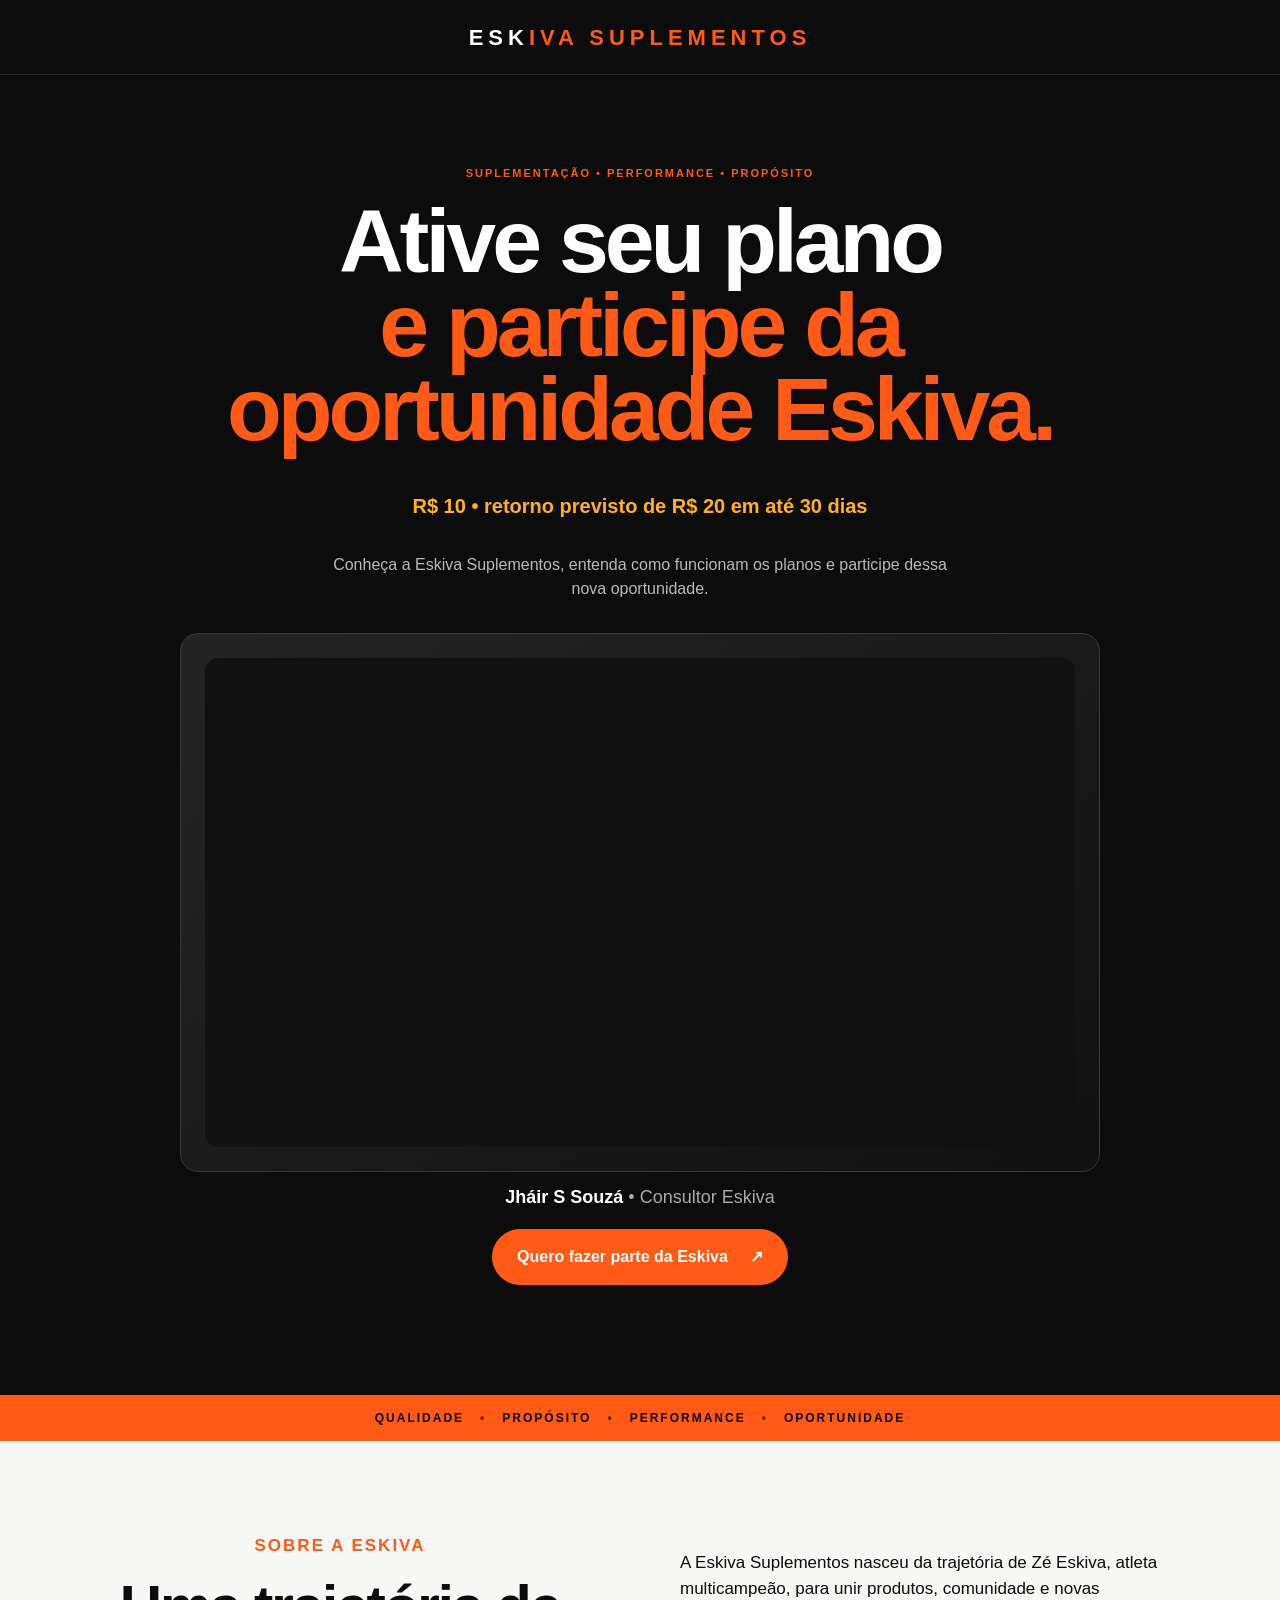
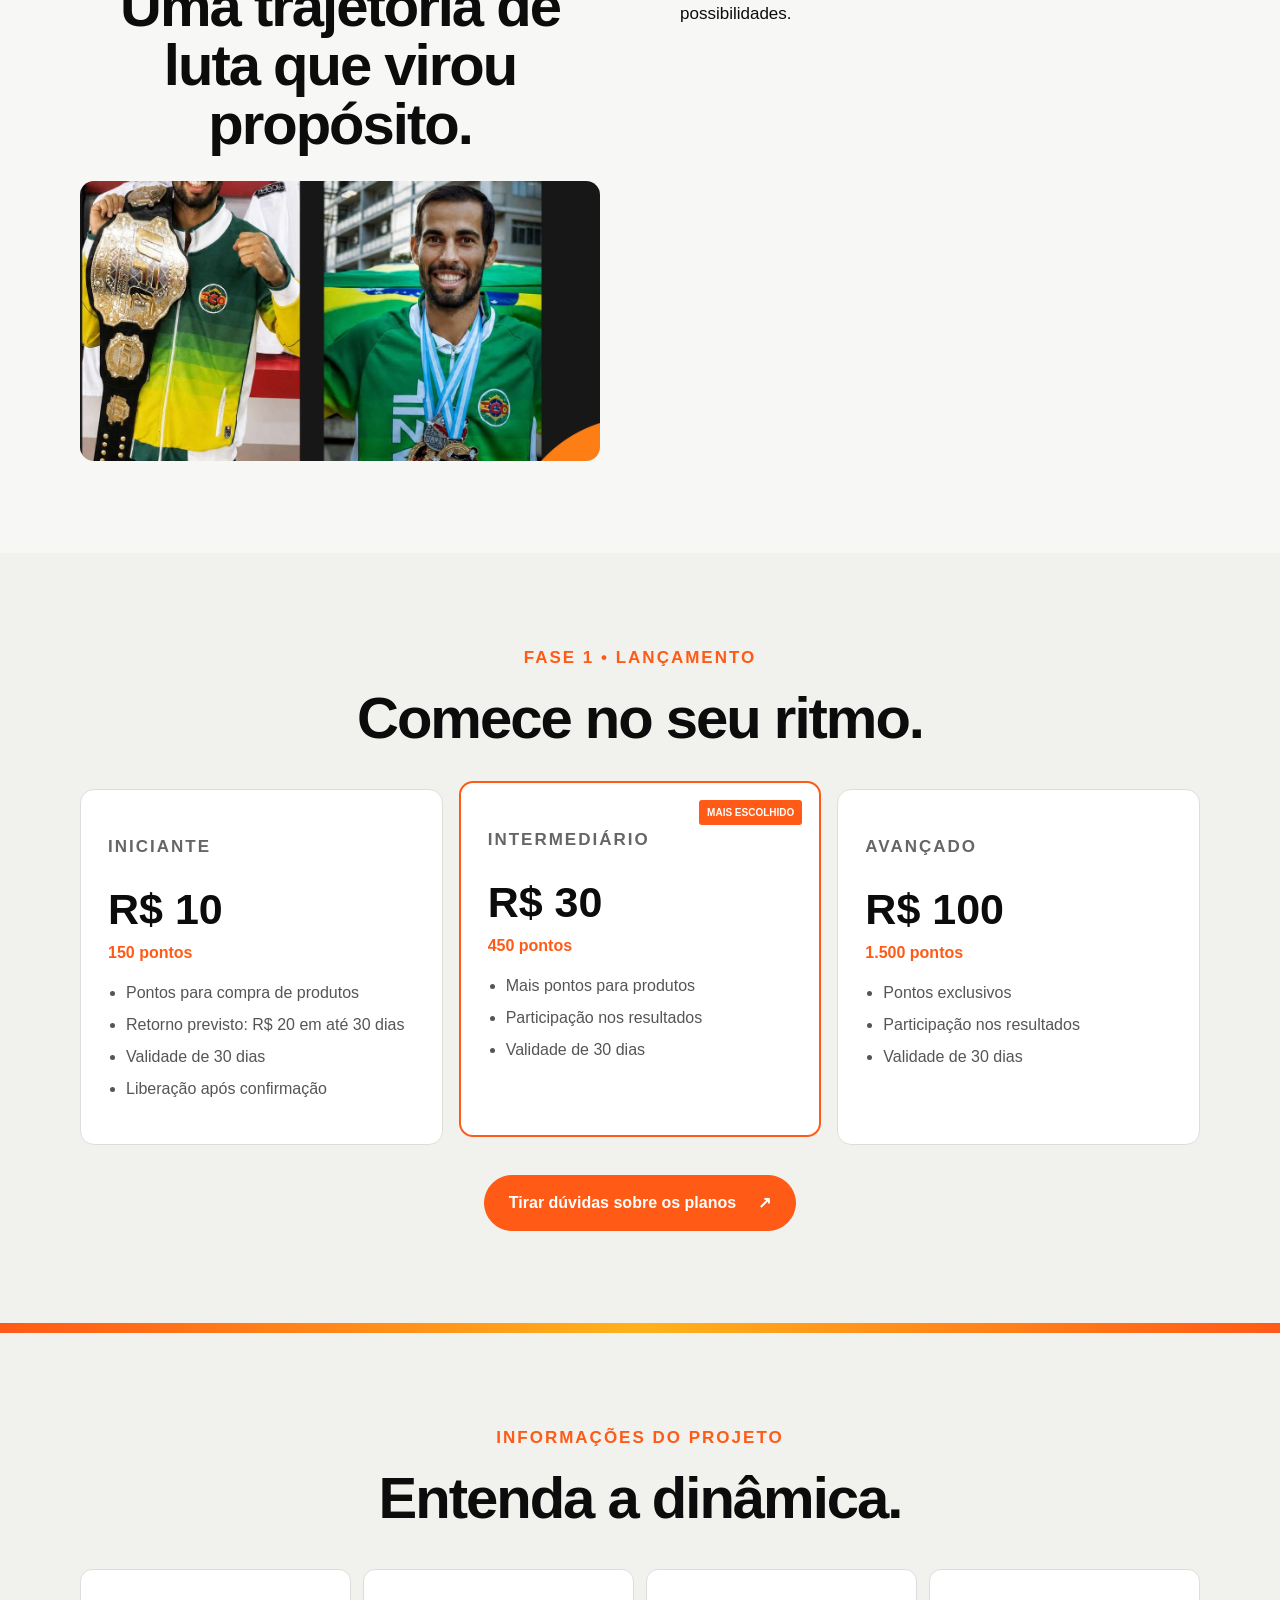
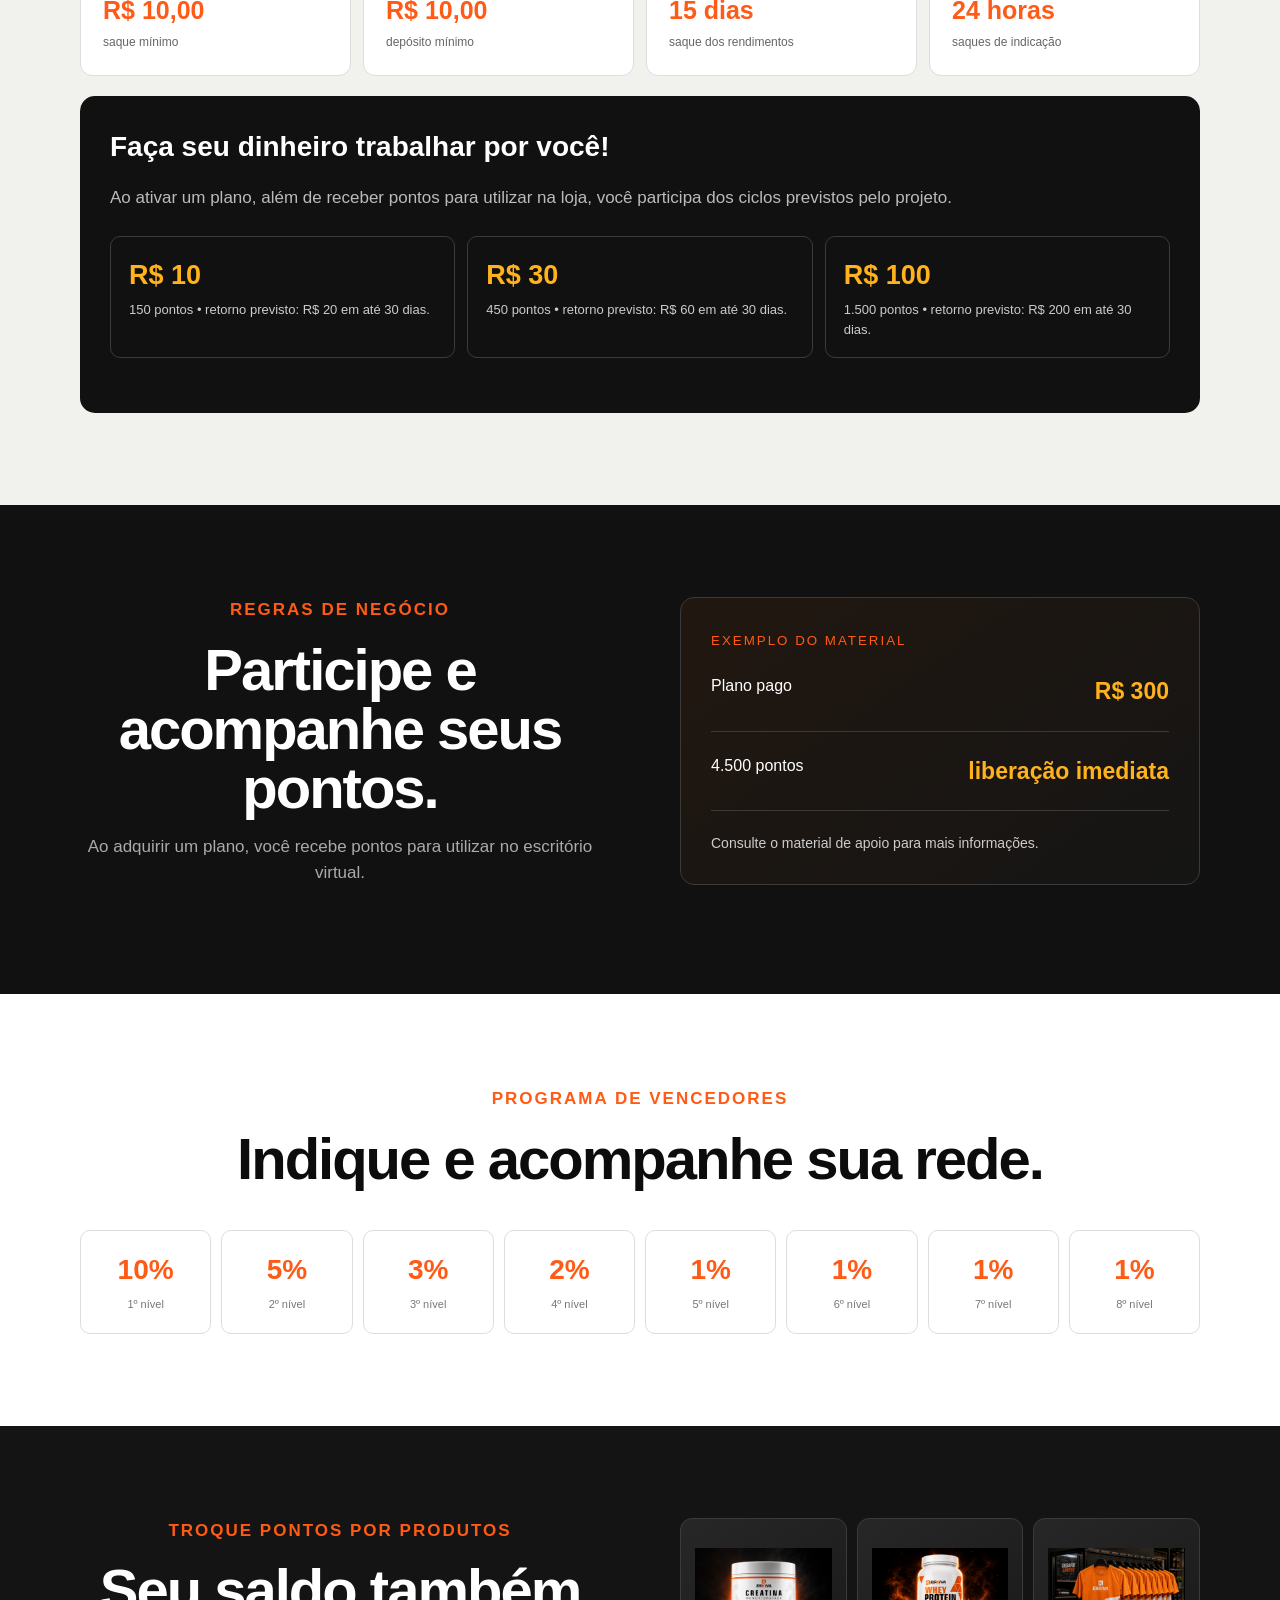
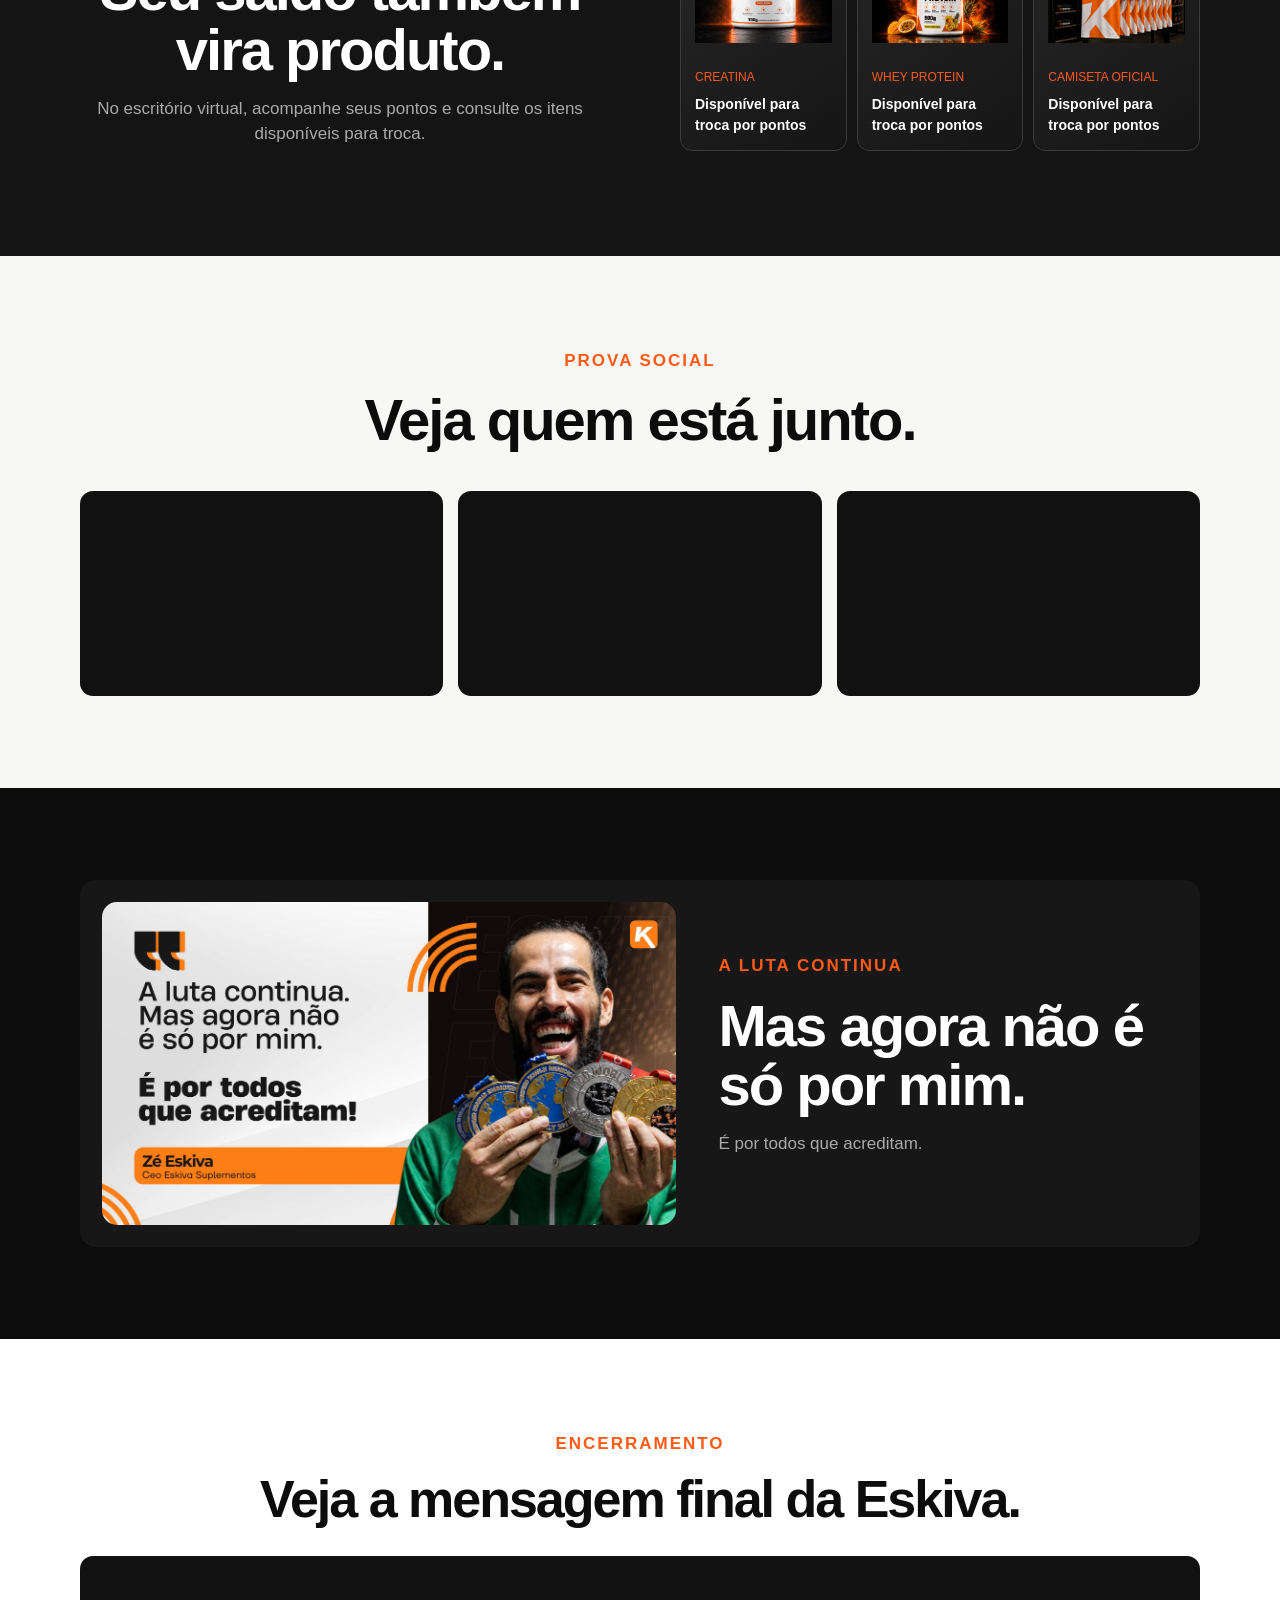
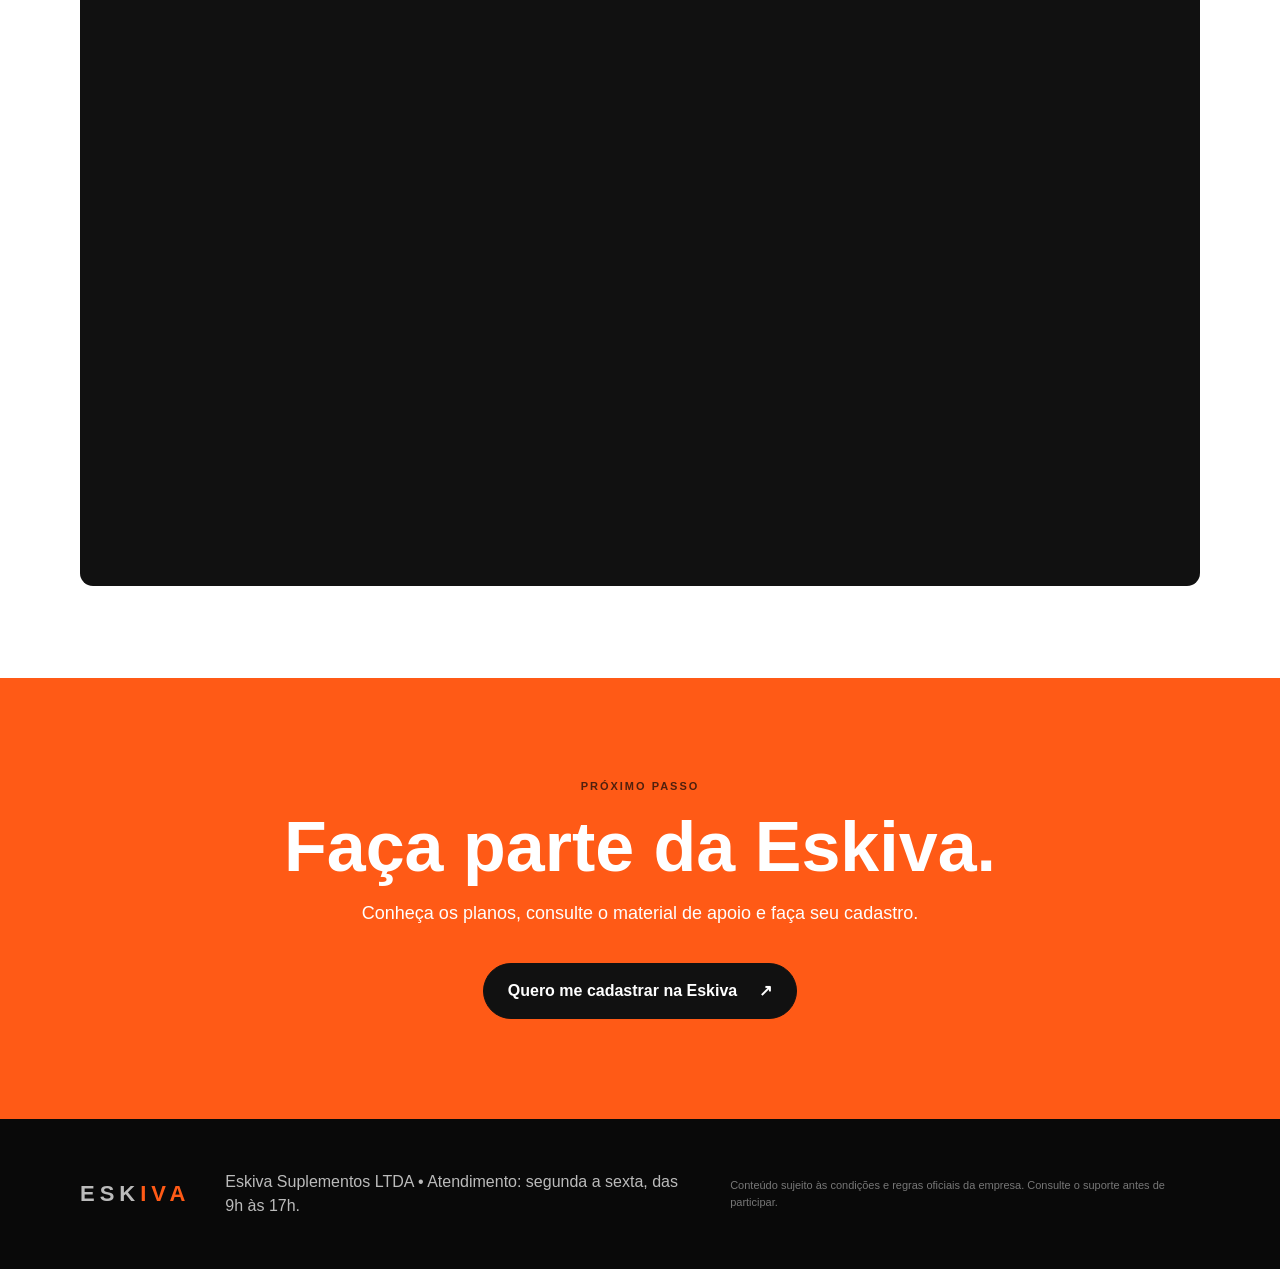
==== jhair/index.html @ b0a7a459 "Primeira versão da página Eskiva" ====
<!doctype html>
<html lang="pt-BR">

<head>
  <meta charset="utf-8">
  <meta name="viewport" content="width=device-width, initial-scale=1">
  <title>Eskiva Suplementos | Propósito, performance e oportunidade</title>
  <meta name="description"
    content="Conheça a Eskiva Suplementos, seus produtos, planos, pontos e programa de indicação.">
  <link rel="stylesheet" href="../css/style.css">
</head>

<body>
  <header class="topbar">
    <div class="container nav"><strong class="logo">ESK<span>IVA SUPLEMENTOS</span></strong></div>
  </header>
  <main>
    <section class="hero">
      <div class="container hero-single">
        <div class="hero-intro">
          <p class="eyebrow">SUPLEMENTAÇÃO • PERFORMANCE • PROPÓSITO</p>
          <h1>Ative seu plano<br><em>e participe da oportunidade Eskiva.</em></h1>
          <p class="plan-highlight">R$ 10 • retorno previsto de R$ 20 em até 30 dias</p>
          
          <p class="hero-caption">Conheça a Eskiva Suplementos, entenda como funcionam os planos e participe dessa nova
            oportunidade.</p>
        </div>
        <div class="hero-video">
          <div class="video-frame"><iframe src="https://www.youtube.com/embed/TOSanpyB9o0"
              title="Vídeo de apresentação do projeto" loading="lazy"
              allow="accelerometer; autoplay; clipboard-write; encrypted-media; gyroscope; picture-in-picture; web-share"
              referrerpolicy="strict-origin-when-cross-origin" allowfullscreen></iframe></div>
        </div>
        <p class="profile-name">Jháir S Souzá <span>• Consultor Eskiva</span></p><a class="btn"
            href="https://wa.me/5562998010267?text=Ol%C3%A1%2C%20vi%20a%20p%C3%A1gina%20da%20Eskiva%20Suplementos%20e%20gostaria%20de%20entender%20como%20funcionam%20os%20planos."
            target="_blank" href="#planos">Quero fazer parte da Eskiva <span>↗</span></a>

      </div>
    </section>
    <section class="ticker">
      <div>
        <span>QUALIDADE</span><b>•</b><span>PROPÓSITO</span><b>•</b><span>PERFORMANCE</span><b>•</b><span>OPORTUNIDADE</span>
      </div>
    </section>
    <section id="como-funciona" class="section about">
      <div class="container two-col">
        <div>
          <p class="eyebrow">SOBRE A ESKIVA</p>
          <h2>Uma trajetória de luta que virou propósito.</h2><img class="about-photo" src="../imagens/ze-sobre.jpg"
            alt="Zé Eskiva em material institucional">
        </div>
        <div>
          <p>A Eskiva Suplementos nasceu da trajetória de Zé Eskiva, atleta multicampeão, para unir produtos, comunidade
            e novas possibilidades.</p>
        </div>
      </div>
    </section>
    <section id="planos" class="section plans">
      <div class="container">
        <div class="section-heading">
          <div>
            <p class="eyebrow">FASE 1 • LANÇAMENTO</p>
            <h2>Comece no seu ritmo.</h2>
          </div>
        </div>
        <div class="plan-grid">
          <article class="plan">
            <p class="plan-label">INICIANTE</p><strong>R$ 10</strong><span>150 pontos</span>
            <ul>
              <li>Pontos para compra de produtos</li>
              <li>Retorno previsto: R$ 20 em até 30 dias</li>
              <li>Validade de 30 dias</li>
              <li>Liberação após confirmação</li>
            </ul>
          </article>
          <article class="plan highlight"><b class="tag">MAIS ESCOLHIDO</b>
            <p class="plan-label">INTERMEDIÁRIO</p><strong>R$ 30</strong><span>450 pontos</span>
            <ul>
              <li>Mais pontos para produtos</li>
              <li>Participação nos resultados</li>
              <li>Validade de 30 dias</li>
            </ul>
          </article>
          <article class="plan">
            <p class="plan-label">AVANÇADO</p><strong>R$ 100</strong><span>1.500 pontos</span>
            <ul>
              <li>Pontos exclusivos</li>
              <li>Participação nos resultados</li>
              <li>Validade de 30 dias</li>
            </ul>
          </article>
        </div>
        <div class="plan-cta"><a class="btn"
            href="https://wa.me/5562998010267?text=Ol%C3%A1%2C%20vi%20a%20p%C3%A1gina%20da%20Eskiva%20Suplementos%20e%20gostaria%20de%20entender%20como%20funcionam%20os%20planos."
            target="_blank" rel="noopener">Tirar dúvidas sobre os planos <span>↗</span></a></div>
      </div>
    </section>
    <div class="section-divider" aria-hidden="true"></div>
    <section class="section project-info">
      <div class="container">
        <div class="section-heading">
          <div>
            <p class="eyebrow">INFORMAÇÕES DO PROJETO</p>
            <h2>Entenda a dinâmica.</h2>
          </div>
        </div>
        <div class="info-grid">
          <div><b>R$ 10,00</b><span>saque mínimo</span></div>
          <div><b>R$ 10,00</b><span>depósito mínimo</span></div>
          <div><b>15 dias</b><span>saque dos rendimentos</span></div>
          <div><b>24 horas</b><span>saques de indicação</span></div>
        </div>
        <div class="return-box">
          <h3>Faça seu dinheiro trabalhar por você!</h3>
          <p>Ao ativar um plano, além de receber pontos para utilizar na loja, você participa dos ciclos previstos pelo
            projeto.</p>
          <div class="return-grid">
            <div><strong>R$ 10</strong><span>150 pontos • retorno previsto: R$ 20 em até 30 dias.</span></div>
            <div><strong>R$ 30</strong><span>450 pontos • retorno previsto: R$ 60 em até 30 dias.</span></div>
            <div><strong>R$ 100</strong><span>1.500 pontos • retorno previsto: R$ 200 em até 30 dias.</span></div>
          
        </div>
      </div>
    </section>
    <section class="section dark rules">
      <div class="container two-col">
        <div>
          <p class="eyebrow">REGRAS DE NEGÓCIO</p>
          <h2>Participe e acompanhe seus pontos.</h2>
          <p class="muted">Ao adquirir um plano, você recebe pontos para utilizar no escritório virtual.</p>
        </div>
        <div class="earning-card"><small>EXEMPLO DO MATERIAL</small>
          <div class="earning-line"><span>Plano pago</span><b>R$ 300</b></div>
          <div class="earning-line"><span>4.500 pontos</span><b>liberação imediata</b></div>
          <div class="earning-total">Consulte o material de apoio para mais informações.</div>
          
        </div>
      </div>
    </section>
    <section class="section levels">
      <div class="container">
        <div class="section-heading">
          <div>
            <p class="eyebrow">PROGRAMA DE VENCEDORES</p>
            <h2>Indique e acompanhe sua rede.</h2>
          </div>
        </div>
        <div class="level-grid">
          <div><b>10%</b><span>1º nível</span></div>
          <div><b>5%</b><span>2º nível</span></div>
          <div><b>3%</b><span>3º nível</span></div>
          <div><b>2%</b><span>4º nível</span></div>
          <div><b>1%</b><span>5º nível</span></div>
          <div><b>1%</b><span>6º nível</span></div>
          <div><b>1%</b><span>7º nível</span></div>
          <div><b>1%</b><span>8º nível</span></div>
        </div>
      </div>
    </section>
    <section class="section points dark">
      <div class="container two-col">
        <div>
          <p class="eyebrow">TROQUE PONTOS POR PRODUTOS</p>
          <h2>Seu saldo também vira produto.</h2>
          <p class="muted">No escritório virtual, acompanhe seus pontos e consulte os itens disponíveis para troca.</p>
        </div>
        <div class="point-products">
          <div class="mini-product"><img src="../imagens/produtos/creatina.png"
              alt="Creatina Eskiva"><span>CREATINA</span><b>Disponível para troca por pontos</b></div>
          <div class="mini-product"><img src="../imagens/produtos/whey.png" alt="Whey Protein Eskiva"><span>WHEY
              PROTEIN</span><b>Disponível para troca por pontos</b></div>
          <div class="mini-product"><img src="../imagens/produtos/camiseta.png"
              alt="Camiseta oficial Eskiva"><span>CAMISETA OFICIAL</span><b>Disponível para troca por pontos</b></div>
        </div>
      </div>
    </section>
    <section class="section videos">
      <div class="container">
        <div class="section-heading">
          <div>
            <p class="eyebrow">PROVA SOCIAL</p>
            <h2>Veja quem está junto.</h2>
          </div>
        </div>
        <div class="video-grid">
          <div class="video-frame"><iframe src="https://www.youtube.com/embed/POQWy6QBWks"
              title="Vídeo de prova social 01" loading="lazy"
              allow="accelerometer; autoplay; clipboard-write; encrypted-media; gyroscope; picture-in-picture; web-share"
              referrerpolicy="strict-origin-when-cross-origin" allowfullscreen></iframe></div>
          <div class="video-frame"><iframe src="https://www.youtube.com/embed/6U0HlydYSgA"
              title="Vídeo de prova social 02" loading="lazy"
              allow="accelerometer; autoplay; clipboard-write; encrypted-media; gyroscope; picture-in-picture; web-share"
              referrerpolicy="strict-origin-when-cross-origin" allowfullscreen></iframe></div>
          <div class="video-frame"><iframe src="https://www.youtube.com/embed/p6d7dNb6r-o"
              title="Vídeo de prova social 03" loading="lazy"
              allow="accelerometer; autoplay; clipboard-write; encrypted-media; gyroscope; picture-in-picture; web-share"
              referrerpolicy="strict-origin-when-cross-origin" allowfullscreen></iframe></div>
        </div>
      </div>
    </section>
    <section class="section visual-dark">
      <div class="container visual-card reverse"><img src="../imagens/ze-final.jpg" alt="Zé Eskiva com suas medalhas">
        <div>
          <p class="eyebrow">A LUTA CONTINUA</p>
          <h2>Mas agora não é só por mim.</h2>
          <p class="muted">É por todos que acreditam.</p>
        </div>
      </div>
    </section>
    <section class="section final-video">
      <div class="container">
        <p class="eyebrow">ENCERRAMENTO</p>
        <h2>Veja a mensagem final da Eskiva.</h2>
        <div class="video-frame"><iframe src="https://www.youtube.com/embed/ncG3XIpe5_U" title="Vídeo final do projeto"
            loading="lazy"
            allow="accelerometer; autoplay; clipboard-write; encrypted-media; gyroscope; picture-in-picture; web-share"
            referrerpolicy="strict-origin-when-cross-origin" allowfullscreen></iframe></div>
      </div>
    </section>
    <section id="contato" class="cta">
      <div class="container">
        <p class="eyebrow">PRÓXIMO PASSO</p>
        <h2>Faça parte da Eskiva.</h2>
        <p>Conheça os planos, consulte o material de apoio e faça seu cadastro.</p><a class="btn"
          href="https://eskiva.link/wek50Z" target="_blank" rel="noopener" aria-label="Link de cadastro da Eskiva">Quero
          me cadastrar na Eskiva <span>↗</span></a>
      </div>
    </section>
  </main>
  <footer>
    <div class="container footer-grid"><strong class="logo">ESK<span>IVA</span></strong>
      <p>Eskiva Suplementos LTDA • Atendimento: segunda a sexta, das 9h às 17h.</p>
      <p class="small">Conteúdo sujeito às condições e regras oficiais da empresa. Consulte o suporte antes de
        participar.</p>
    </div>
  </footer>
</body>

</html>
---- css/style.css ----
:root {
  --orange: #ff5a16;
  --orange2: #ff7a22;
  --black: #0c0c0c;
  --dark: #141414;
  --white: #fff;
  --muted: #aaa;
  --line: #2a2a2a;
  --yellow: #ffb21c
}

* {
  box-sizing: border-box
}

html {
  scroll-behavior: smooth
}

body {
  margin: 0;
  background: #f7f7f5;
  color: var(--black);
  font-family: Arial, Helvetica, sans-serif;
  line-height: 1.5
}

.container {
  width: min(1120px, calc(100% - 40px));
  margin: auto;

  
}


.topbar {
  background: var(--black);
  color: #fff;
  border-bottom: 1px solid #292929
}

.nav {
  height: 74px;
  display: flex;
  align-items: center;
  justify-content: space-between
}

.logo {
  letter-spacing: 5px;
  font-size: 22px;
  text-align: center;
}

.logo span {
  color: var(--orange)
}

a {
  text-decoration: none;
  color: inherit
}

.nav-cta {
  border: 1px solid var(--orange);
  color: #fff;
  padding: 10px 17px;
  border-radius: 30px;
  font-size: 13px
}

.hero {
  background: var(--black);
  color: #fff;
  padding: 90px 0 110px;
  overflow: hidden
}

.hero-grid {
  display: grid;
  grid-template-columns: 1fr 1fr;
  gap: 70px;
  align-items: center
}

.hero-single {
  max-width: 920px;
  text-align: center
}

.hero-intro {
  display: flex;
  flex-direction: column;
  align-items: center
}

.plan-highlight {
  color: var(--yellow);
  font-size: 20px !important;
  font-weight: 700;
  margin: 12px 0
}

.profile-name {
  font-size: 18px !important;
  font-weight: 700;
  margin: 12px 0 0
}

.profile-name span {
  color: #aaa;
  font-weight: 400
}

.hero-btn {
  font-size: 16px;
  padding: 18px 28px;
  box-shadow: 0 8px 25px #ff5a1655
}

.hero-caption {
  max-width: 650px;
  color: #bbb;
  font-size: 16px !important;
  margin: 20px auto 32px
}

.eyebrow {
  color: var(--orange);
  font-size: 11px;
  font-weight: 700;
  letter-spacing: 2px;
  margin: 0 0 17px
}

.hero h1 {
  font-size: clamp(48px, 7vw, 92px);
  line-height: .94;
  margin: 0 0 28px;
  letter-spacing: -4px
}

.hero h1 em {
  color: var(--orange);
  font-style: normal
}

.lead {
  font-size: 19px;
  color: #c5c5c5;
  max-width: 420px
}

.btn {
  display: inline-flex;
  gap: 22px;
  align-items: center;
  background: var(--orange);
  border: 1px solid var(--orange);
  color: #fff;
  padding: 15px 24px;
  border-radius: 999px;
  font-weight: 700;
  margin-top: 18px
}

.btn:hover {
  background: var(--orange2)
}

.btn.outline {
  background: transparent;
  color: var(--orange)
}

.hero-card {
  height: 390px;
  background: linear-gradient(145deg, #282828, #111);
  border-radius: 26px;
  position: relative;
  overflow: hidden;
  border: 1px solid #333
}

.hero-video {
  min-height: 330px;
  display: flex;
  align-items: center;
  justify-content: center;
  background: linear-gradient(145deg, #242424, #111);
  border: 1px solid #3a3a3a;
  border-radius: 18px;
  padding: 24px
}

.hero-video .video-placeholder {
  width: 100%;
  aspect-ratio: 16/10
}

.orange-orb {
  position: absolute;
  width: 360px;
  height: 360px;
  border-radius: 50%;
  background: radial-gradient(circle at 45% 35%, #ffb32d, #f45112 46%, #8d1e08 74%);
  right: -85px;
  top: -75px;
  box-shadow: 0 0 80px #f4511266
}

.hero-copy {
  position: absolute;
  left: 34px;
  bottom: 33px;
  display: flex;
  flex-direction: column;
  gap: 10px;
  max-width: 250px
}

.hero-copy small {
  letter-spacing: 2px;
  color: var(--yellow)
}

.hero-copy strong {
  font-size: 38px;
  line-height: 1.02
}

.hero-copy span {
  color: #ccc;
  font-size: 13px
}

.ticker {
  background: var(--orange);
  overflow: hidden;
  font-weight: 800;
  letter-spacing: 2px;
  font-size: 12px;
  padding: 14px
}

.ticker>div {
  display: flex;
  justify-content: center;
  align-items: center;
  flex-wrap: wrap;
  gap: 8px
}

.ticker b {
  color: #562008;
  padding: 0 8px
}

.visual-strip {
  padding: 35px 0;
  background: #eee
}

.visual-card {
  display: grid;
  grid-template-columns: minmax(0, 1fr) minmax(280px, .8fr);
  gap: 42px;
  align-items: center
}

.visual-card img {
  width: 100%;
  max-height: 430px;
  object-fit: cover;
  object-position: top;
  border-radius: 15px;
  box-shadow: 0 12px 35px #0002
}

.visual-card h2 {
  font-size: clamp(30px, 4vw, 52px);
  line-height: 1.02;
  margin: 0
}

.visual-card p:not(.eyebrow) {
  color: #666
}

.visual-dark {
  background: #0c0c0c;
  color: #fff
}

.visual-dark .visual-card {
  background: #171717;
  padding: 22px;
  border-radius: 16px
}

.visual-dark .visual-card img {
  box-shadow: none
}

.visual-dark .muted {
  color: #aaa
}

.image-note {
  display: grid;
  grid-template-columns: 260px 1fr;
  gap: 25px;
  align-items: center;
  margin: -10px 0 32px
}

.image-note img {
  width: 100%;
  height: 180px;
  object-fit: cover;
  object-position: top;
  border-radius: 12px
}

.image-note p {
  color: #666;
  font-size: 14px
}

.section {
  padding: 92px 0
}

.dark {
  background: var(--dark);
  color: #fff
}

.two-col {
  display: grid;
  grid-template-columns: 1fr 1fr;
  gap: 80px;
  align-items: start
}

.section h2 {
  font-size: clamp(32px, 5vw, 58px);
  line-height: 1.02;
  letter-spacing: -2px;
  margin: 0
}

.section p {
  font-size: 17px
}

.muted {
  color: var(--muted) !important
}

.about .muted {
  color: #555 !important
}

.section-heading {
  display: flex;
  justify-content: space-between;
  gap: 40px;
  align-items: end;
  margin-bottom: 42px
}

.section-heading>p {
  max-width: 280px;
  margin: 0
}

.product-grid {
  display: grid;
  grid-template-columns: repeat(4, 1fr);
  grid-auto-rows: 1fr;
  gap: 14px
}

.about-photo {
  width: 100%;
  max-height: 280px;
  object-fit: cover;
  border-radius: 14px;
  margin-top: 28px
}

.visual-dark .visual-card img {
  object-fit: cover
}

.product {
  background: #202020;
  border: 1px solid #303030;
  border-radius: 14px;
  padding: 25px;
  min-height: 210px;
  height: 100%;
  display: flex;
  flex-direction: column
}

.product p {
  margin-top: auto
}

.product.featured {
  border-color: var(--orange);
  background: linear-gradient(145deg, #2c1a13, #202020)
}

.product-icon {
  color: var(--orange);
  font-size: 12px;
  font-weight: bold
}

.product h3 {
  font-size: 22px;
  margin: 40px 0 8px
}

.product p {
  color: #aaa;
  font-size: 14px;
  margin: 0;
  margin-top: auto
}

.plans {
  background: #f1f1ed
}

.plan-grid {
  display: grid;
  grid-template-columns: repeat(3, 1fr);
  gap: 16px
}

.plan {
  background: #fff;
  border: 1px solid #ddd;
  border-radius: 14px;
  padding: 27px;
  position: relative
}

.plan.highlight {
  border: 2px solid var(--orange);
  transform: translateY(-8px)
}

.plan-cta {
  text-align: center;
  margin-top: 30px
}

.plan-cta .btn {
  margin-top: 0
}

.tag {
  position: absolute;
  right: 17px;
  top: 17px;
  background: var(--orange);
  color: #fff;
  font-size: 10px;
  padding: 5px 8px;
  border-radius: 3px
}

.plan-label {
  font-size: 12px;
  letter-spacing: 2px;
  font-weight: bold;
  color: #666
}

.plan strong {
  display: block;
  font-size: 43px;
  margin-top: 12px
}

.plan>span {
  color: var(--orange);
  font-weight: bold
}

.plan ul {
  padding-left: 18px;
  color: #555;
  min-height: 90px
}

.plan li {
  margin: 8px 0
}

.section-divider {
  height: 10px;
  background: linear-gradient(90deg, var(--orange), var(--yellow), var(--orange))
}

.project-info {
  background: #f1f1ed
}

.info-grid {
  display: grid;
  grid-template-columns: repeat(4, 1fr);
  gap: 12px;
  margin-bottom: 20px
}

.info-grid div {
  background: #fff;
  border: 1px solid #ddd;
  border-radius: 12px;
  padding: 22px
}

.info-grid b {
  display: block;
  color: var(--orange);
  font-size: 25px
}

.info-grid span {
  font-size: 12px;
  color: #666
}

.return-box {
  background: #111;
  color: #fff;
  border-radius: 15px;
  padding: 30px
}

.return-box h3 {
  font-size: 28px;
  margin: 0 0 10px
}

.return-box p {
  color: #bbb
}

.return-grid {
  display: grid;
  grid-template-columns: repeat(3, 1fr);
  gap: 12px;
  margin: 25px 0
}

.return-grid div {
  border: 1px solid #3b3b3b;
  border-radius: 10px;
  padding: 18px
}

.return-grid strong {
  display: block;
  color: var(--yellow);
  font-size: 27px
}

.return-grid span {
  display: block;
  color: #ccc;
  font-size: 13px;
  margin-top: 5px
}

.return-box small {
  color: #999
}

.rules {
  background: #111
}

.earning-card {
  border: 1px solid #3a3a3a;
  border-radius: 14px;
  padding: 30px;
  background: linear-gradient(145deg, #211710, #151515)
}

.earning-card small {
  color: var(--orange);
  letter-spacing: 2px
}

.earning-line {
  display: flex;
  justify-content: space-between;
  border-bottom: 1px solid #393939;
  padding: 22px 0
}

.earning-line b {
  color: var(--yellow);
  font-size: 23px
}

.earning-total {
  color: #ccc;
  padding-top: 22px;
  font-size: 14px
}

.levels {
  background: #fff
}

.level-grid {
  display: grid;
  grid-template-columns: repeat(8, 1fr);
  gap: 10px
}

.level-grid div {
  border: 1px solid #ddd;
  border-radius: 10px;
  padding: 18px 8px;
  text-align: center
}

.level-grid b {
  display: block;
  color: var(--orange);
  font-size: 28px
}

.level-grid span {
  font-size: 11px;
  color: #777
}

.point-products {
  display: grid;
  grid-template-columns: repeat(3, 1fr);
  gap: 10px
}

.mini-product {
  min-height: 220px;
  border: 1px solid #3b3b3b;
  border-radius: 12px;
  padding: 14px;
  display: flex;
  flex-direction: column;
  justify-content: end;
  background: linear-gradient(145deg, #272727, #151515);
  overflow: hidden
}

.mini-product img {
  width: 100%;
  height: 125px;
  object-fit: contain;
  margin-bottom: 10px
}

.mini-product span {
  font-size: 12px;
  color: var(--orange)
}

.mini-product span {
  font-size: 12px;
  color: var(--orange)
}

.mini-product b {
  font-size: 14px;
  margin-top: 8px
}

.video-grid {
  display: grid;
  grid-template-columns: repeat(3, 1fr);
  gap: 15px
}

.video-placeholder {
  aspect-ratio: 16/10;
  background: #181818;
  border-radius: 13px;
  display: flex;
  flex-direction: column;
  justify-content: center;
  align-items: center;
  color: #fff;
  border: 1px dashed #555
}

.video-frame {
  width: 100%;
  aspect-ratio: 16/9;
  border-radius: 13px;
  overflow: hidden;
  background: #111
}

.video-frame iframe {
  width: 100%;
  height: 100%;
  border: 0;
  display: block
}

.video-placeholder span {
  width: 50px;
  height: 50px;
  border-radius: 50%;
  background: var(--orange);
  display: grid;
  place-items: center;
  font-size: 20px
}

.video-placeholder p {
  margin: 14px 0 4px;
  font-weight: bold
}

.video-placeholder small {
  color: #999;
  font-size: 11px
}

.final-video {
  background: #fff;
  text-align: center
}

.final-video h2 {
  font-size: clamp(30px, 5vw, 52px);
  margin: 0 0 30px
}

.final-video .video-placeholder {
  max-width: 760px;
  margin: auto;
  aspect-ratio: 16/8;
  background: #161616;
  border-radius: 16px
}

.cta {
  padding: 100px 0;
  background: var(--orange);
  color: #fff;
  text-align: center
}

.cta .eyebrow {
  color: #50200d
}

.cta h2 {
  font-size: clamp(35px, 6vw, 70px);
  line-height: 1;
  margin: 0
}

.cta p:not(.eyebrow) {
  font-size: 18px
}

.cta .btn {
  background: #111;
  border-color: #111
}

.cta .btn:hover {
  background: #333
}

footer {
  background: #090909;
  color: #bbb;
  padding: 35px 0
}

.footer-grid {
  display: grid;
  grid-template-columns: auto 1fr 1fr;
  gap: 35px;
  align-items: center
}

.small {
  font-size: 11px;
  color: #777
}

.floating-whatsapp {
  position: fixed;
  right: 20px;
  bottom: 20px;
  width: 54px;
  height: 54px;
  border-radius: 50%;
  background: #20b957;
  color: #fff;
  display: grid;
  place-items: center;
  font-size: 28px;
  box-shadow: 0 5px 20px #0005;
  z-index: 5
}

@media(max-width:800px) {

  .hero-grid,
  .two-col {
    grid-template-columns: 1fr;
    gap: 35px
  }

  .hero {
    padding: 60px 0 75px
  }

  .hero-card {
    height: 300px
  }

  .product-grid {
    grid-template-columns: repeat(2, 1fr);
    grid-template-rows: repeat(2, 210px)
  }

  .plan-grid {
    grid-template-columns: 1fr
  }

  .plan.highlight {
    transform: none
  }

  .level-grid {
    grid-template-columns: repeat(4, 1fr)
  }

  .section-heading {
    display: block
  }

  .section-heading>p {
    margin-top: 16px
  }

  .video-grid {
    grid-template-columns: 1fr
  }

  .footer-grid {
    grid-template-columns: 1fr;
    gap: 12px
  }

  .nav-cta {
    font-size: 11px;
    padding: 8px 11px
  }

  .point-products {
    grid-template-columns: 1fr
  }

  .ticker {
    white-space: normal;
    text-align: center;
    line-height: 1.8;
    padding: 12px 20px
  }

  .ticker b {
    padding: 0 7px
  }

  .visual-card {
    grid-template-columns: 1fr;
    gap: 22px
  }

  .image-note {
    grid-template-columns: 1fr
  }

  .image-note img {
    height: 220px
  }

  .info-grid,
  .return-grid {
    grid-template-columns: repeat(2, 1fr)
  }
}


/* Centraliza o logo no cabeçalho */
.nav {
  justify-content: center;
}

/* Centraliza os títulos das seções */
.section-heading {
  display: block;
  text-align: center;
}

.section-heading .eyebrow,
.section-heading h2 {
  text-align: center;
}

.section-heading > p {
  margin: 16px auto 0;
  text-align: center;
}

/* Centraliza os títulos principais de cada seção */
.about > .container > div:first-child,
.rules > .container > div:first-child,
.points > .container > div:first-child {
  text-align: center;
}

/* Centraliza o título laranja e o subtítulo */
.about .eyebrow,
.about h2,
.rules .eyebrow,
.rules h2,
.points .eyebrow,
.points h2 {
  text-align: center;
}

/* Centraliza a imagem institucional abaixo do título */
.about-photo {
  display: block;
  margin: 28px auto 0;
}
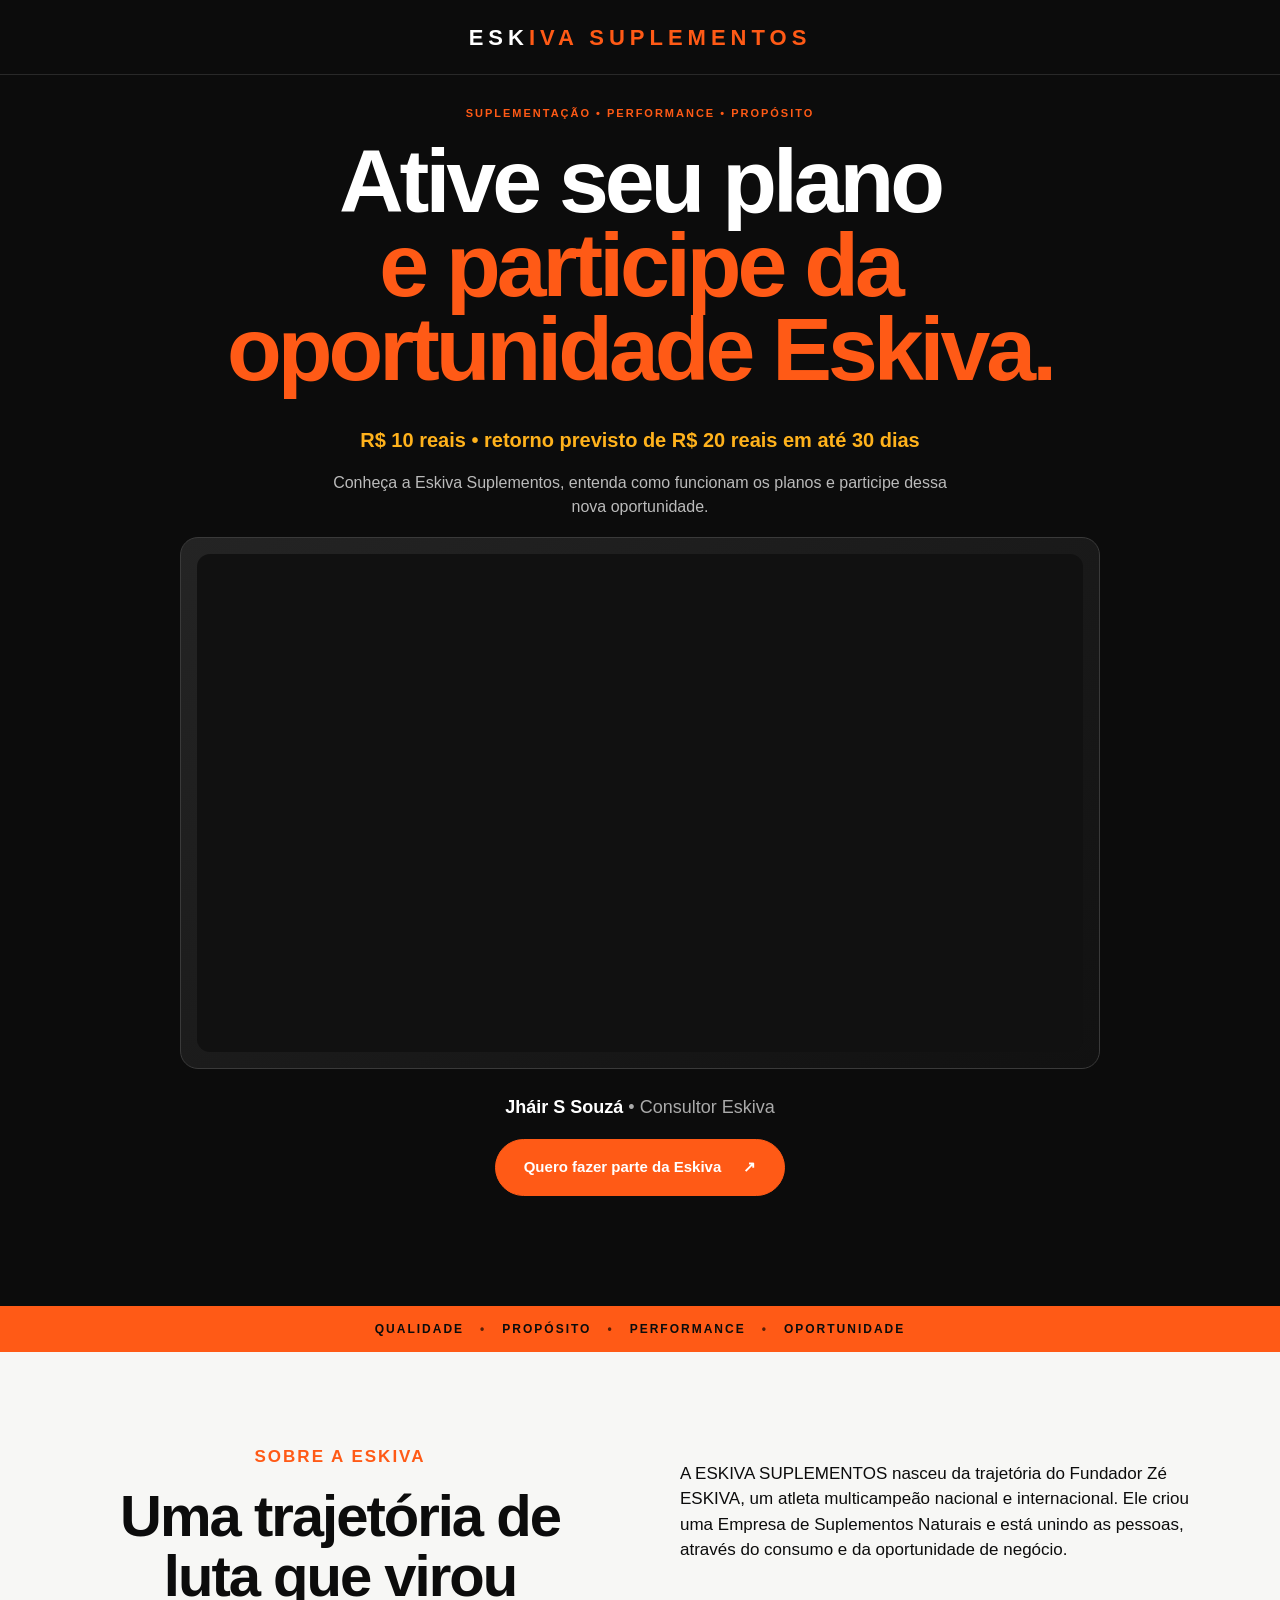
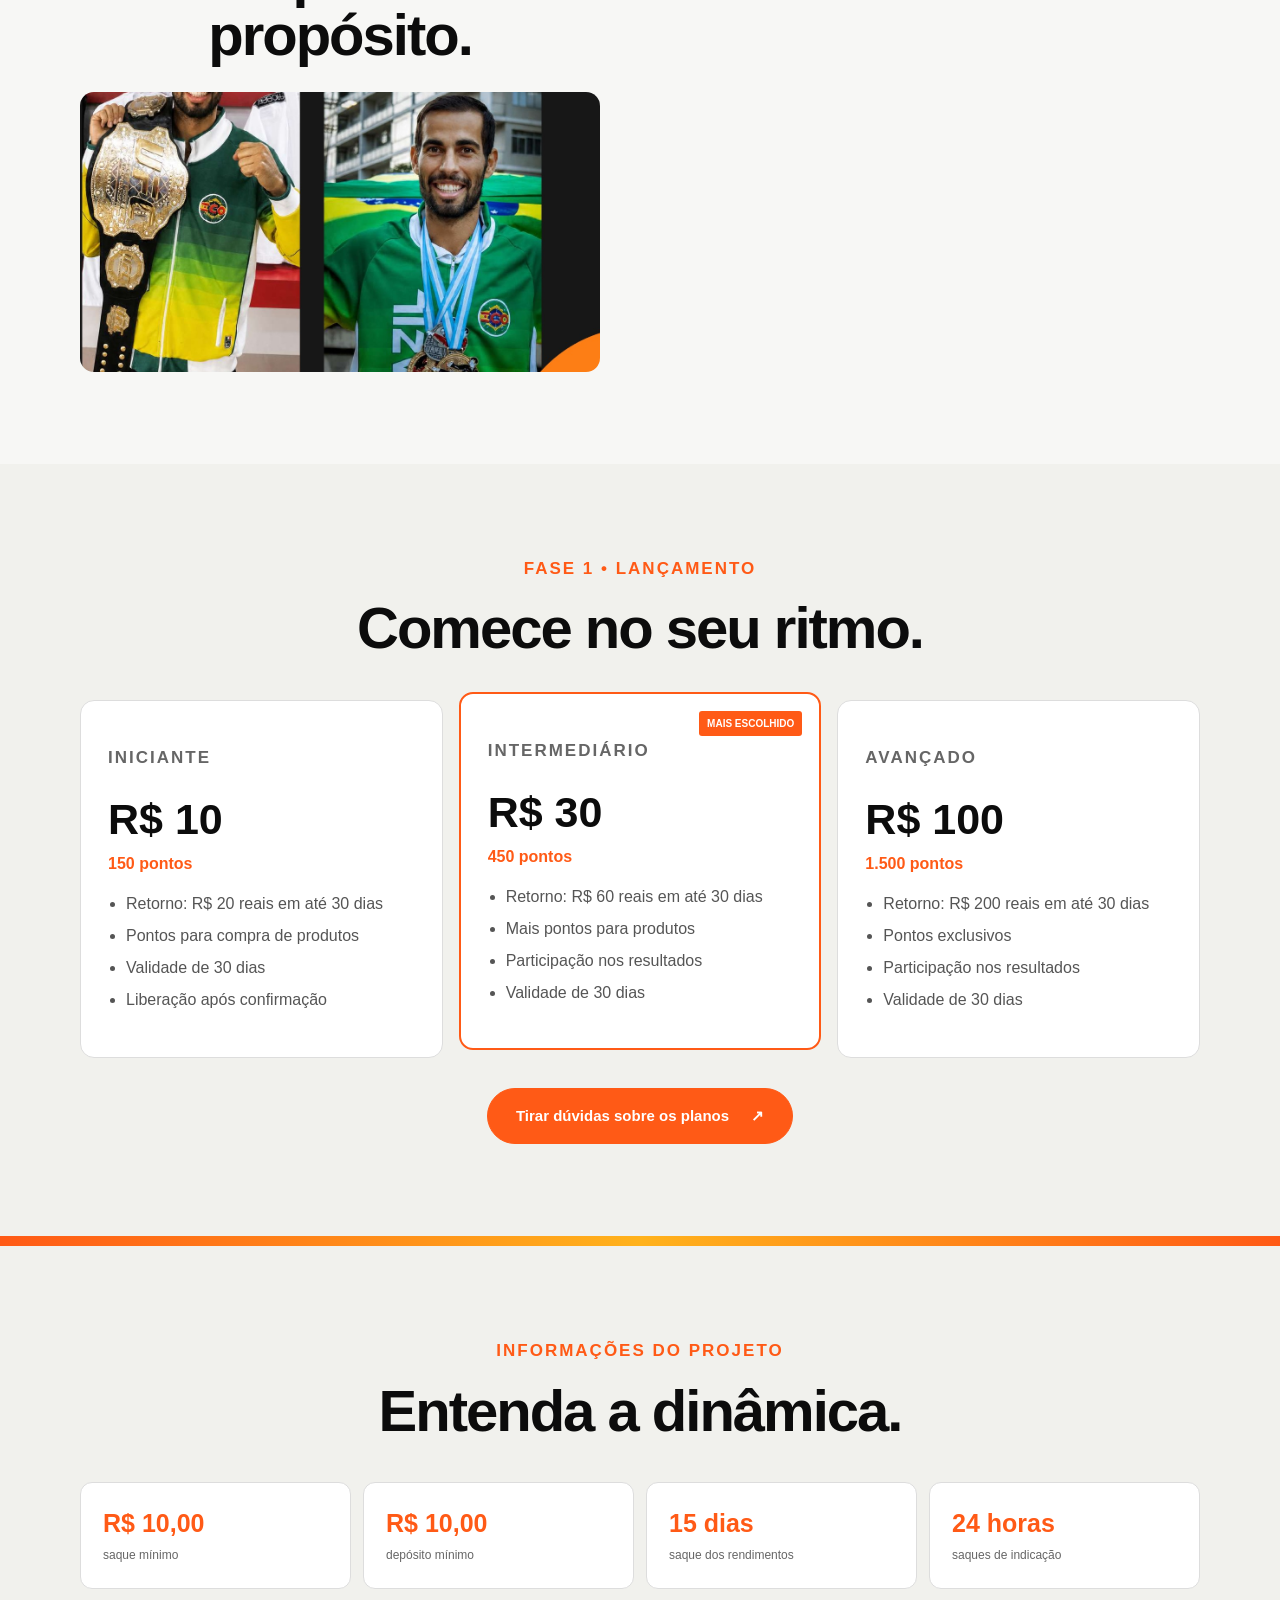
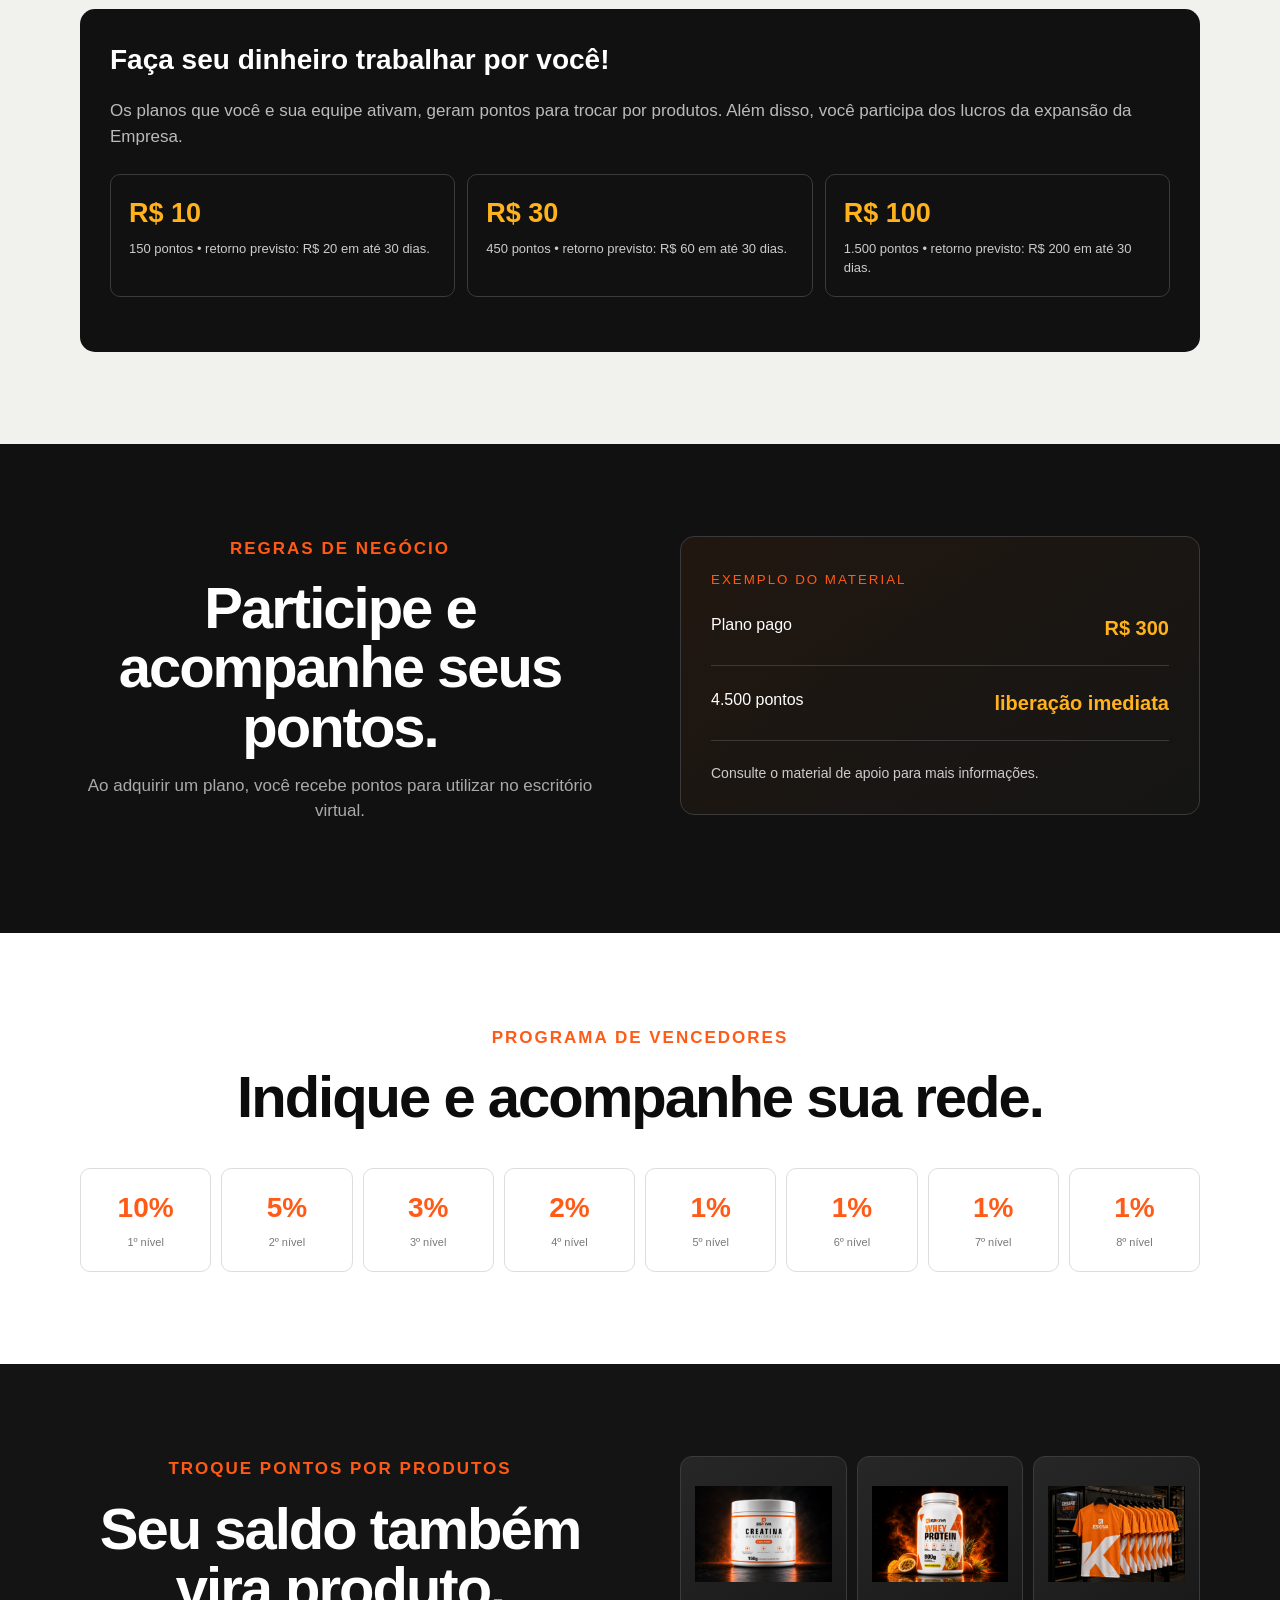
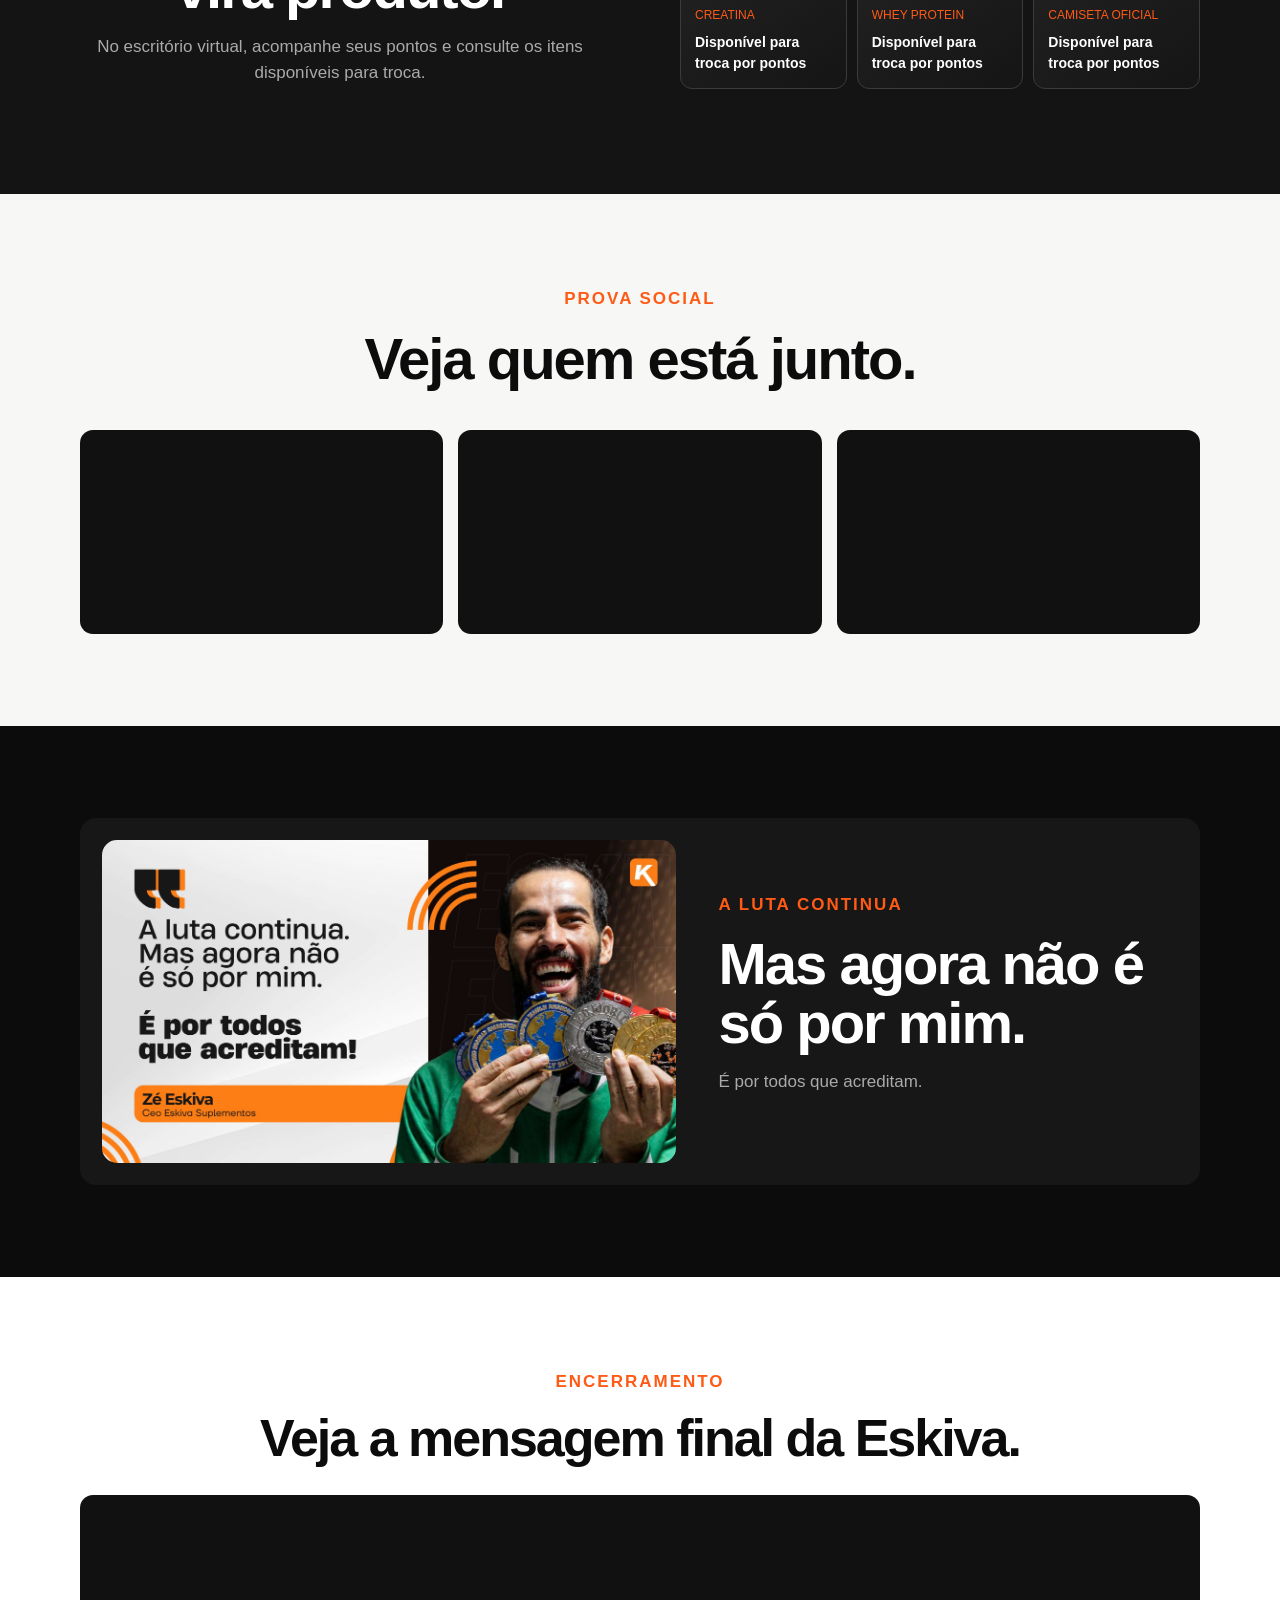
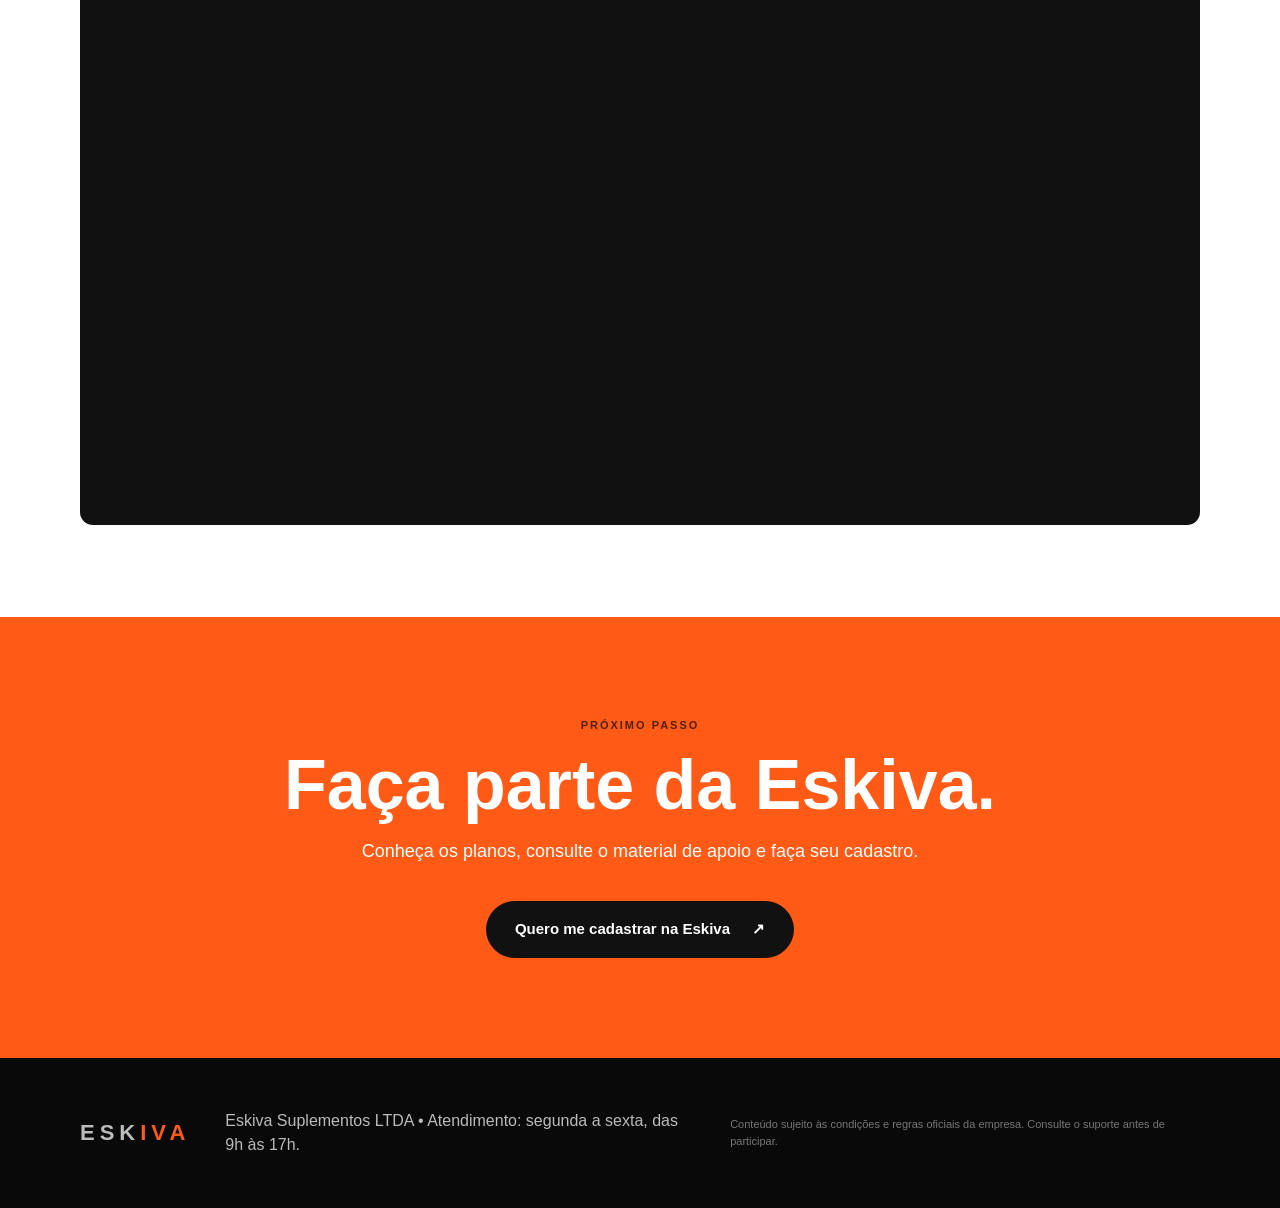
==== commit 5e99e46f: "Asjustes finais das paginas" ====
--- a/jhair/index.html
+++ b/jhair/index.html
@@ -20,7 +20,7 @@
         <div class="hero-intro">
           <p class="eyebrow">SUPLEMENTAÇÃO • PERFORMANCE • PROPÓSITO</p>
           <h1>Ative seu plano<br><em>e participe da oportunidade Eskiva.</em></h1>
-          <p class="plan-highlight">R$ 10 • retorno previsto de R$ 20 em até 30 dias</p>
+          <p class="plan-highlight">R$ 10 reais • retorno previsto de R$ 20 reais em até 30 dias</p>
           
           <p class="hero-caption">Conheça a Eskiva Suplementos, entenda como funcionam os planos e participe dessa nova
             oportunidade.</p>
@@ -50,8 +50,7 @@
             alt="Zé Eskiva em material institucional">
         </div>
         <div>
-          <p>A Eskiva Suplementos nasceu da trajetória de Zé Eskiva, atleta multicampeão, para unir produtos, comunidade
-            e novas possibilidades.</p>
+          <p>A ESKIVA SUPLEMENTOS nasceu da trajetória do Fundador Zé ESKIVA, um atleta multicampeão nacional e internacional. Ele criou uma Empresa de Suplementos Naturais e está unindo as pessoas, através do consumo e da oportunidade de negócio.</p>
         </div>
       </div>
     </section>
@@ -67,8 +66,8 @@
           <article class="plan">
             <p class="plan-label">INICIANTE</p><strong>R$ 10</strong><span>150 pontos</span>
             <ul>
+              <li>Retorno: R$ 20 reais em até 30 dias</li>
               <li>Pontos para compra de produtos</li>
-              <li>Retorno previsto: R$ 20 em até 30 dias</li>
               <li>Validade de 30 dias</li>
               <li>Liberação após confirmação</li>
             </ul>
@@ -76,6 +75,7 @@
           <article class="plan highlight"><b class="tag">MAIS ESCOLHIDO</b>
             <p class="plan-label">INTERMEDIÁRIO</p><strong>R$ 30</strong><span>450 pontos</span>
             <ul>
+              <li>Retorno: R$ 60 reais em até 30 dias</li>
               <li>Mais pontos para produtos</li>
               <li>Participação nos resultados</li>
               <li>Validade de 30 dias</li>
@@ -84,6 +84,7 @@
           <article class="plan">
             <p class="plan-label">AVANÇADO</p><strong>R$ 100</strong><span>1.500 pontos</span>
             <ul>
+              <li>Retorno: R$ 200 reais em até 30 dias</li>
               <li>Pontos exclusivos</li>
               <li>Participação nos resultados</li>
               <li>Validade de 30 dias</li>
@@ -112,8 +113,7 @@
         </div>
         <div class="return-box">
           <h3>Faça seu dinheiro trabalhar por você!</h3>
-          <p>Ao ativar um plano, além de receber pontos para utilizar na loja, você participa dos ciclos previstos pelo
-            projeto.</p>
+          <p>Os planos que você e sua equipe ativam, geram pontos para trocar por produtos. Além disso, você participa dos lucros da expansão da Empresa.</p>
           <div class="return-grid">
             <div><strong>R$ 10</strong><span>150 pontos • retorno previsto: R$ 20 em até 30 dias.</span></div>
             <div><strong>R$ 30</strong><span>450 pontos • retorno previsto: R$ 60 em até 30 dias.</span></div>
--- a/css/style.css
+++ b/css/style.css
@@ -73,7 +73,8 @@
   background: var(--black);
   color: #fff;
   padding: 90px 0 110px;
-  overflow: hidden
+  overflow: hidden;
+  
 }
 
 .hero-grid {
@@ -608,7 +609,7 @@
 
 .earning-line b {
   color: var(--yellow);
-  font-size: 23px
+  font-size: 20px
 }
 
 .earning-total {
@@ -952,4 +953,44 @@
 .about-photo {
   display: block;
   margin: 28px auto 0;
-}+}
+
+
+.hero {
+  padding: 30px 0 110px;
+}
+
+.plan-highlight {
+  margin: 6px 0;
+}
+
+.profile-name {
+  margin: 25px 0 0;
+}
+
+.hero-caption {
+  margin: 10px auto 18px;
+}
+
+.hero-video {
+  min-height: 0;
+  padding: 16px;
+}
+
+.btn {
+min-width: 280px;
+min-height: 54px;
+padding: 16px 28px;
+justify-content: center;
+text-align: center;
+border-radius: 999px;
+font-size: 15px;
+}
+
+@media (max-width: 480px) {
+.btn {
+width: 100%;
+max-width: 340px;
+}
+}
+
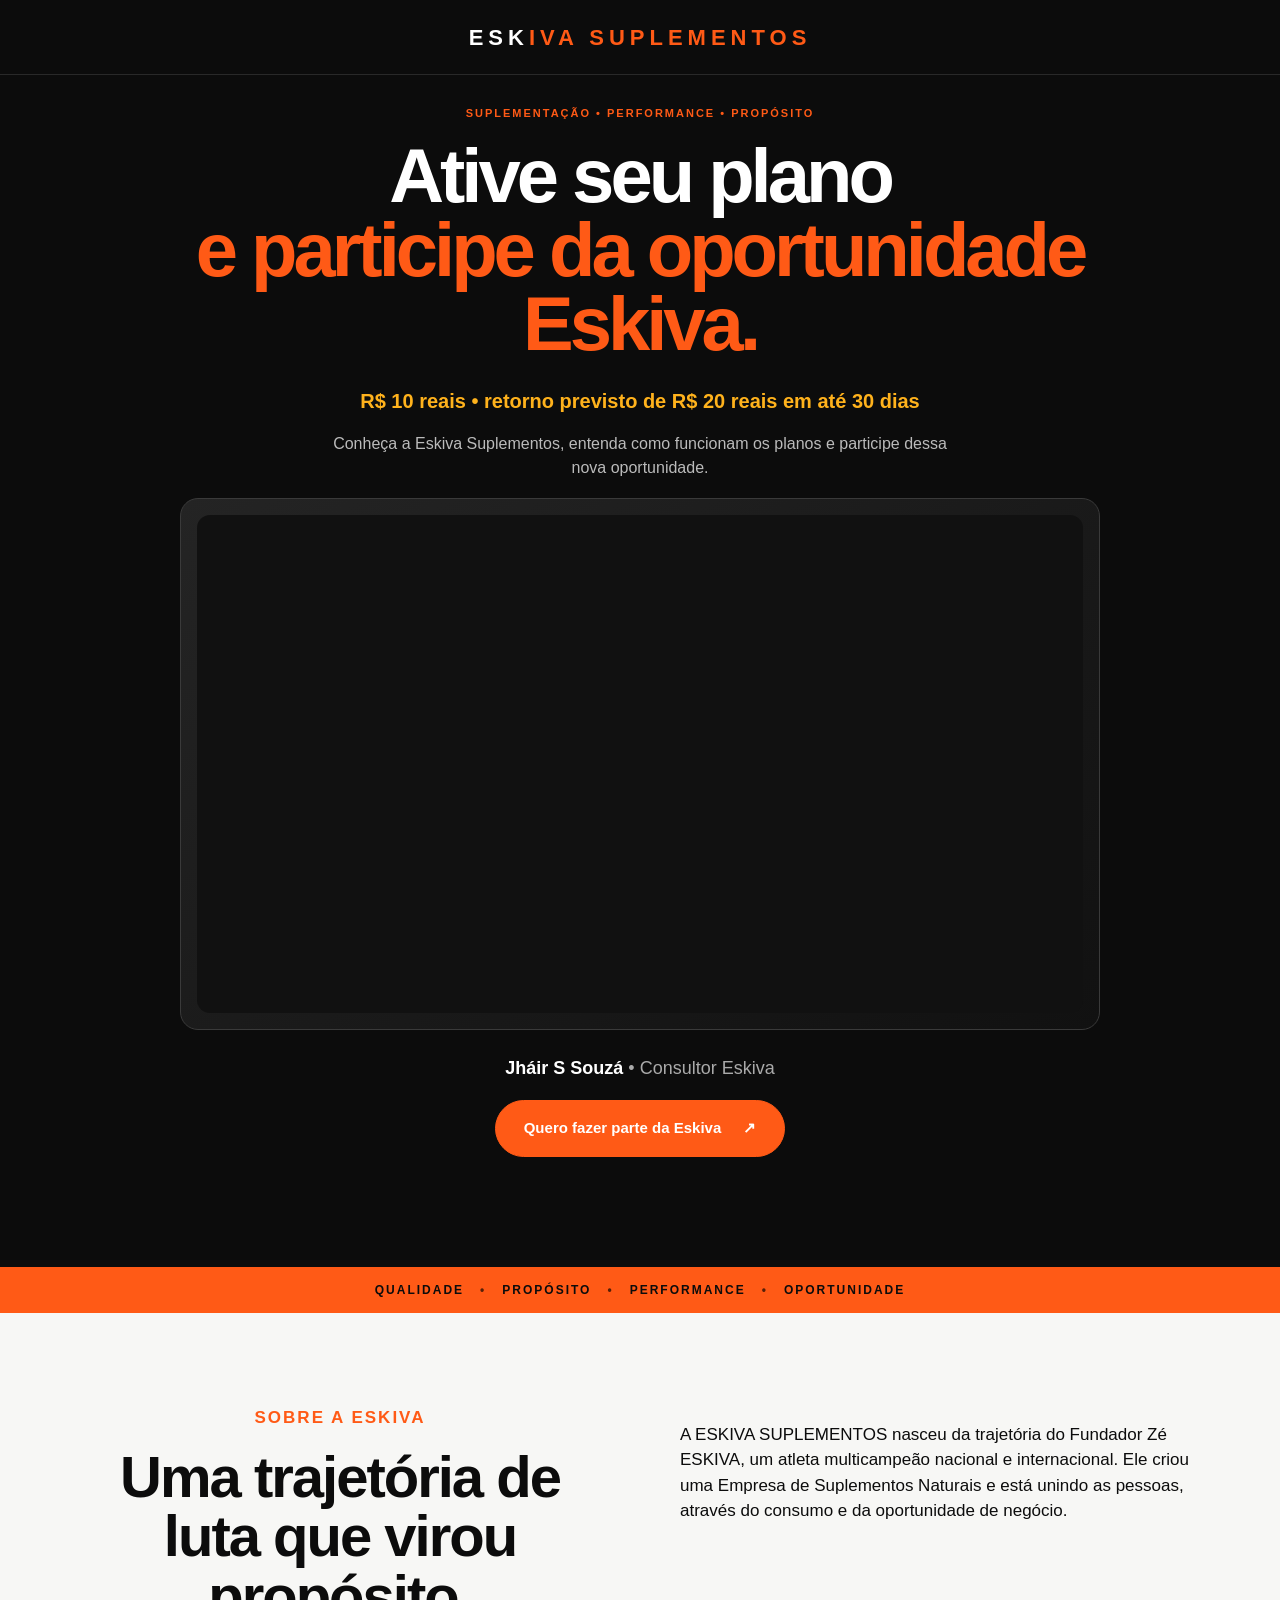
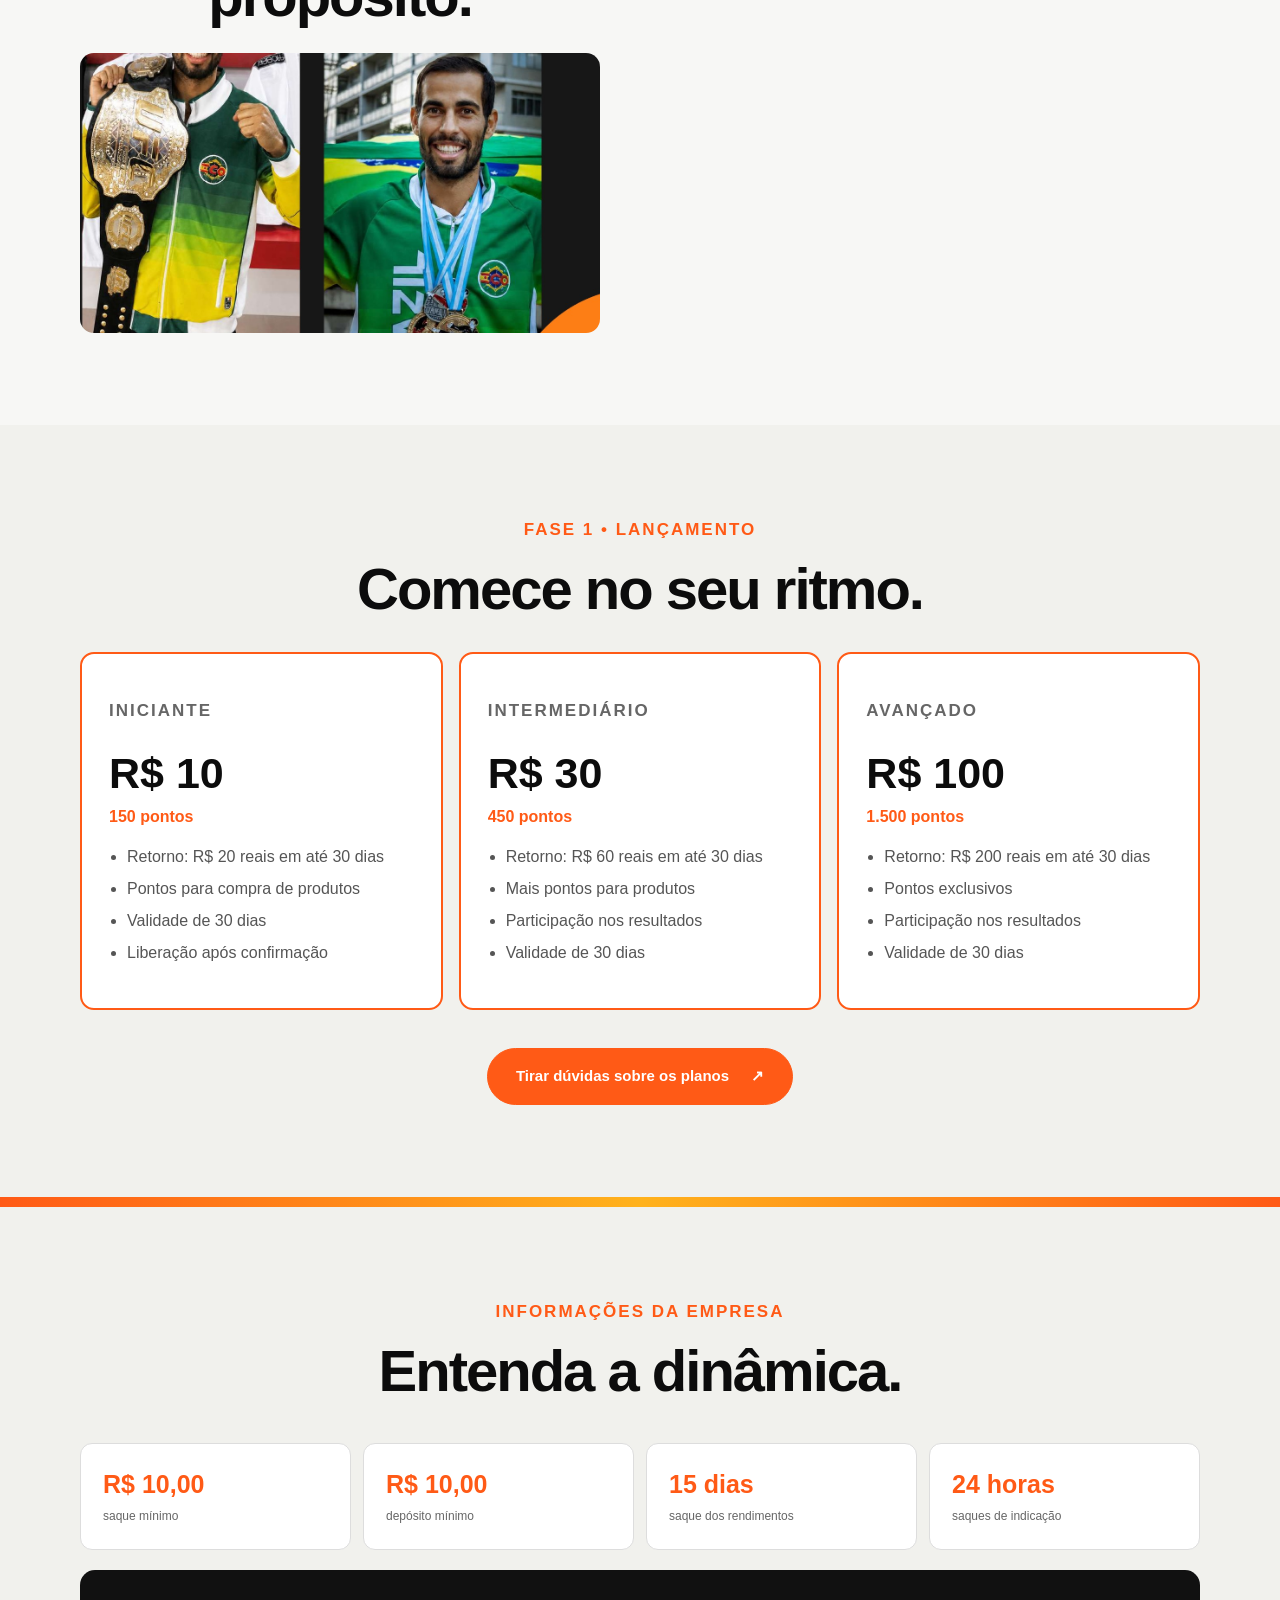
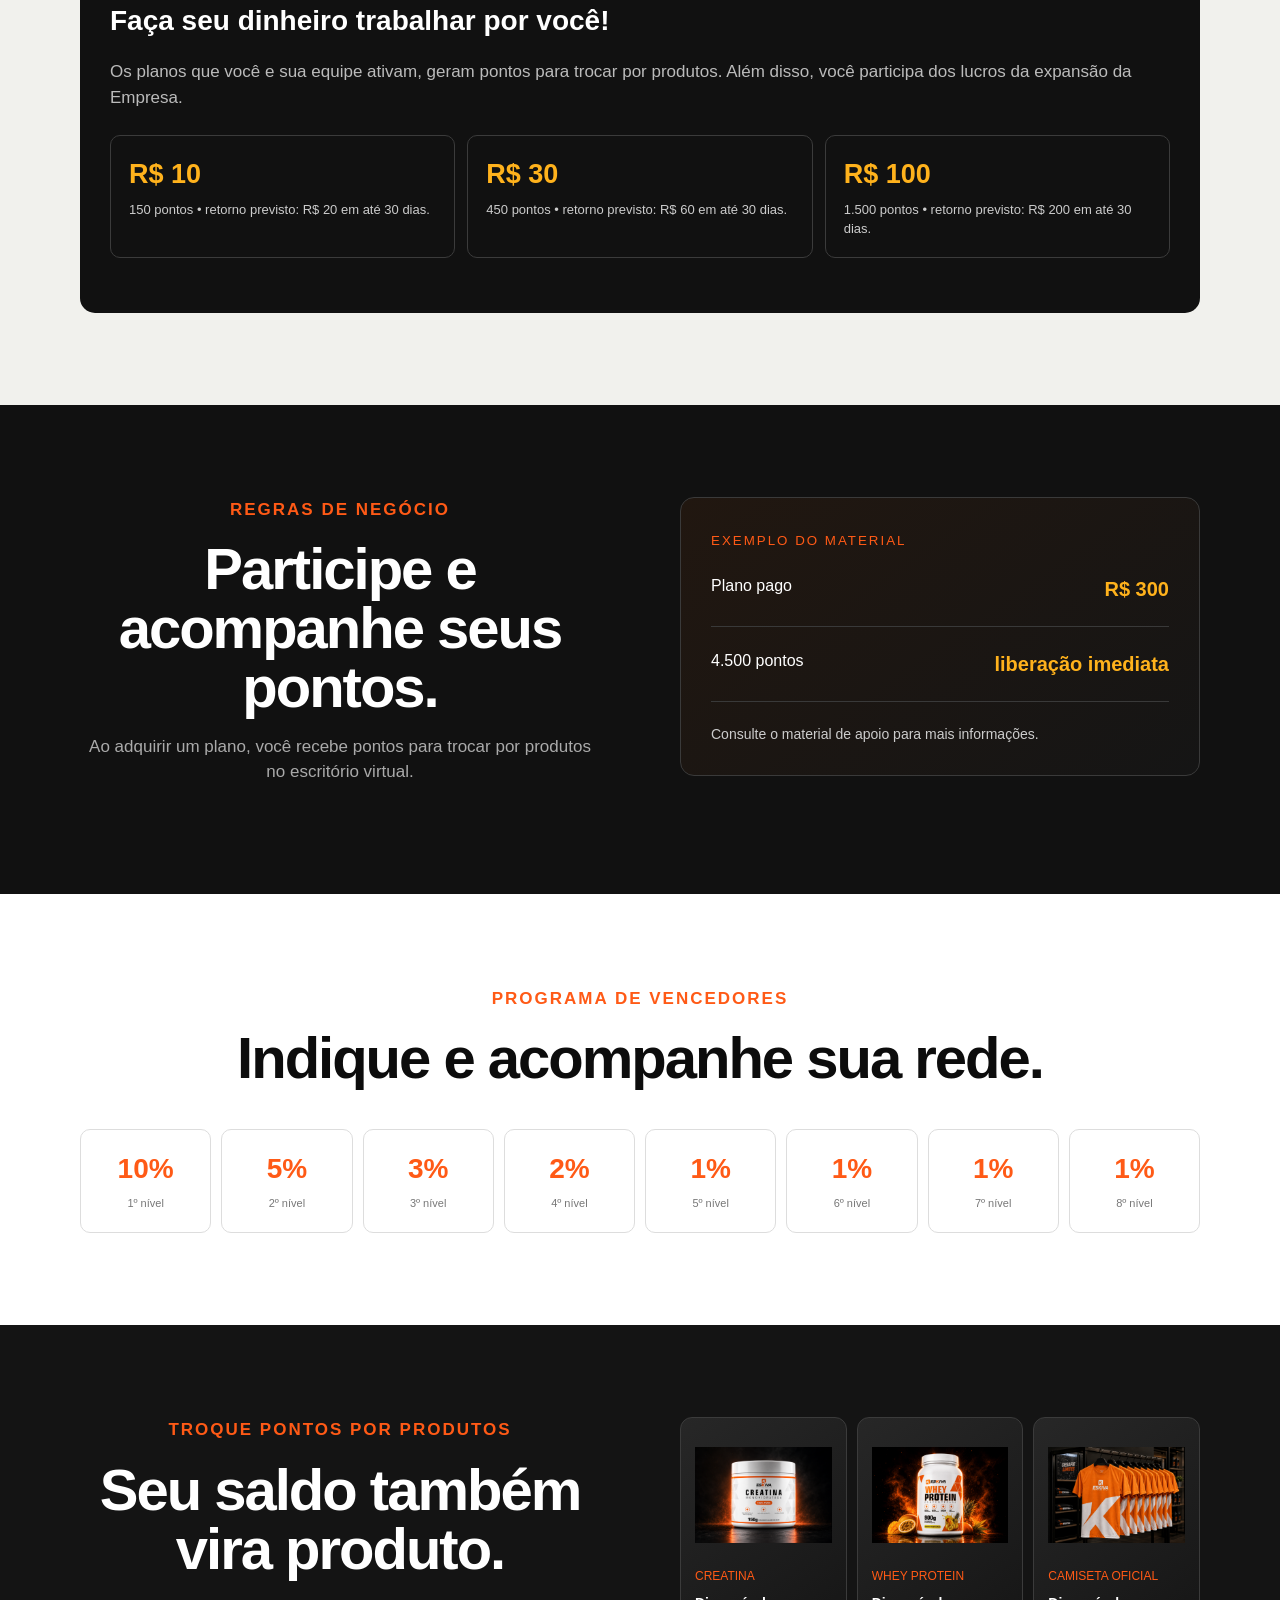
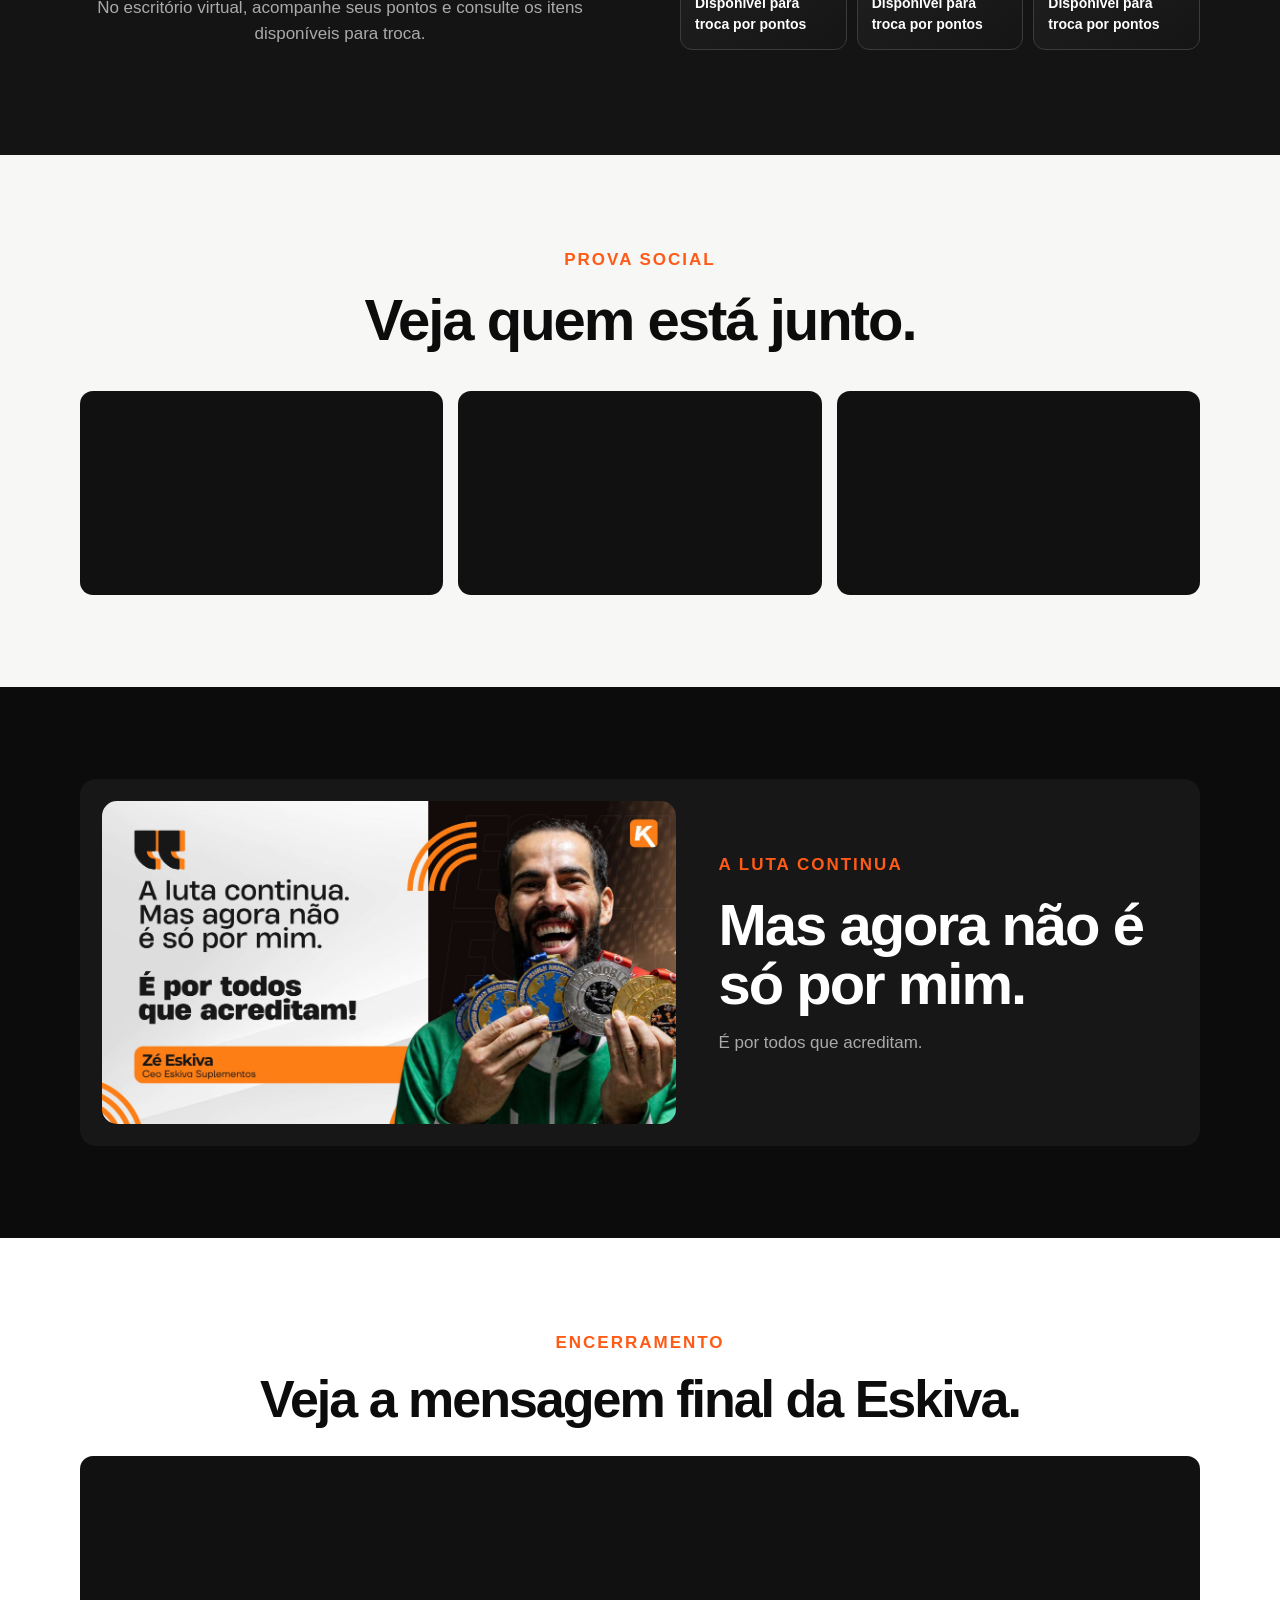
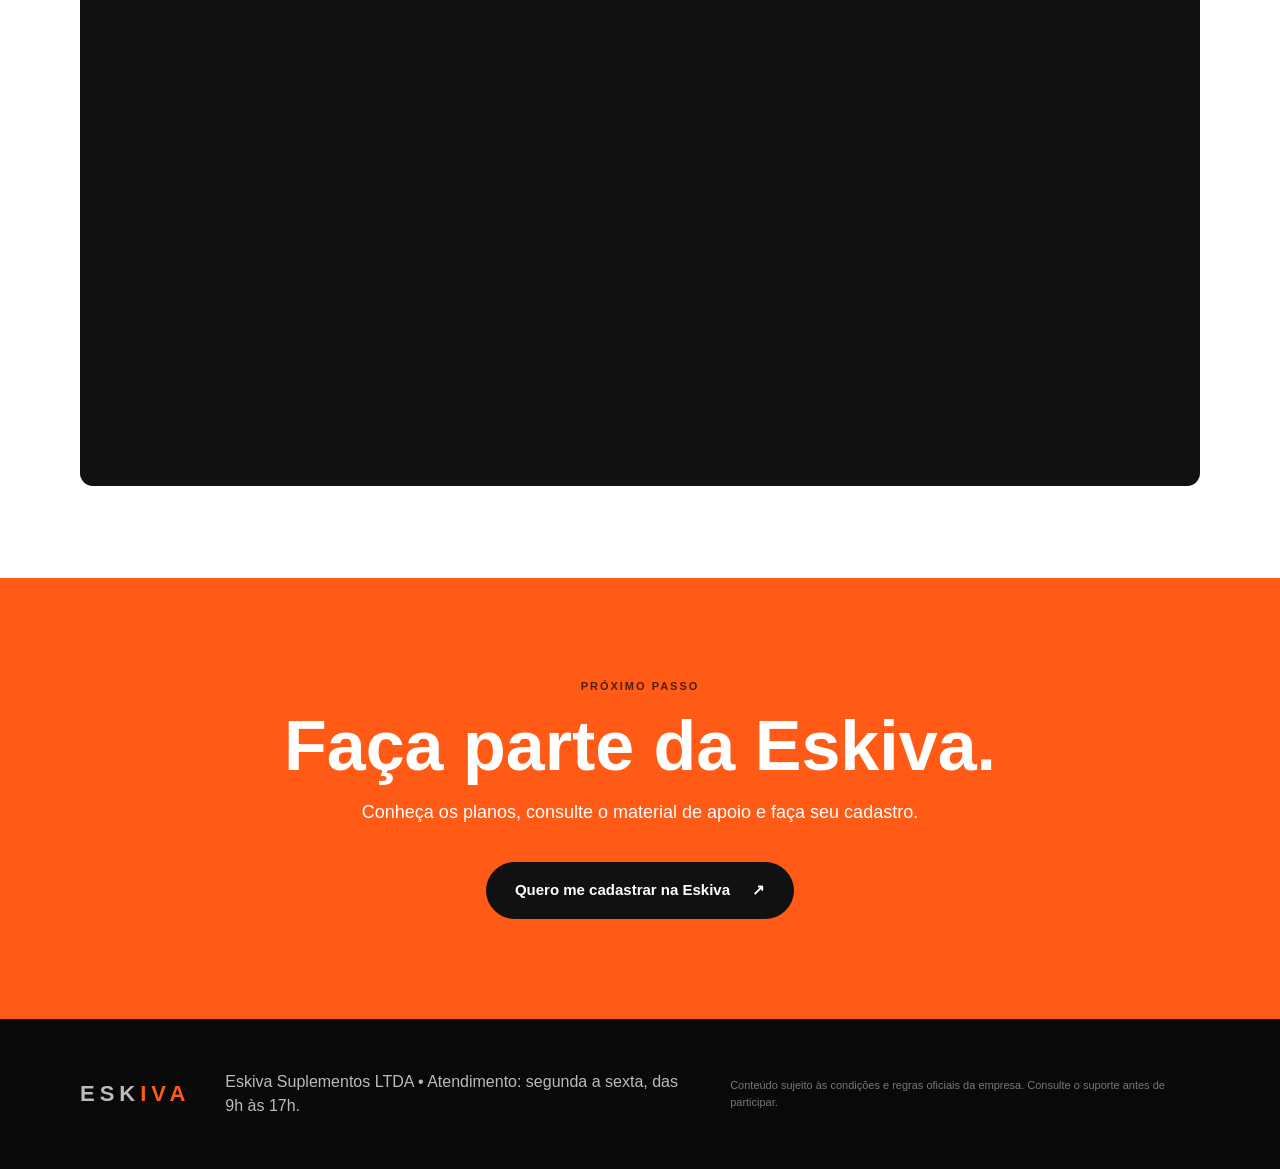
==== commit ba75d2a8: "Att correção frases" ====
--- a/jhair/index.html
+++ b/jhair/index.html
@@ -63,7 +63,7 @@
           </div>
         </div>
         <div class="plan-grid">
-          <article class="plan">
+           <article class="plan highlight">
             <p class="plan-label">INICIANTE</p><strong>R$ 10</strong><span>150 pontos</span>
             <ul>
               <li>Retorno: R$ 20 reais em até 30 dias</li>
@@ -72,7 +72,7 @@
               <li>Liberação após confirmação</li>
             </ul>
           </article>
-          <article class="plan highlight"><b class="tag">MAIS ESCOLHIDO</b>
+          <article class="plan highlight">
             <p class="plan-label">INTERMEDIÁRIO</p><strong>R$ 30</strong><span>450 pontos</span>
             <ul>
               <li>Retorno: R$ 60 reais em até 30 dias</li>
@@ -81,7 +81,7 @@
               <li>Validade de 30 dias</li>
             </ul>
           </article>
-          <article class="plan">
+           <article class="plan highlight">
             <p class="plan-label">AVANÇADO</p><strong>R$ 100</strong><span>1.500 pontos</span>
             <ul>
               <li>Retorno: R$ 200 reais em até 30 dias</li>
@@ -101,7 +101,7 @@
       <div class="container">
         <div class="section-heading">
           <div>
-            <p class="eyebrow">INFORMAÇÕES DO PROJETO</p>
+            <p class="eyebrow">INFORMAÇÕES DA EMPRESA</p>
             <h2>Entenda a dinâmica.</h2>
           </div>
         </div>
@@ -127,7 +127,7 @@
         <div>
           <p class="eyebrow">REGRAS DE NEGÓCIO</p>
           <h2>Participe e acompanhe seus pontos.</h2>
-          <p class="muted">Ao adquirir um plano, você recebe pontos para utilizar no escritório virtual.</p>
+          <p class="muted">Ao adquirir um plano, você recebe pontos para trocar por produtos no escritório virtual.</p>
         </div>
         <div class="earning-card"><small>EXEMPLO DO MATERIAL</small>
           <div class="earning-line"><span>Plano pago</span><b>R$ 300</b></div>
--- a/css/style.css
+++ b/css/style.css
@@ -135,9 +135,9 @@
 }
 
 .hero h1 {
-  font-size: clamp(48px, 7vw, 92px);
-  line-height: .94;
-  margin: 0 0 28px;
+  font-size: clamp(40px, 6vw, 76px);
+  line-height: .98;
+  margin: 0 0 18px;
   letter-spacing: -4px
 }
 
@@ -465,16 +465,6 @@
   margin-top: 0
 }
 
-.tag {
-  position: absolute;
-  right: 17px;
-  top: 17px;
-  background: var(--orange);
-  color: #fff;
-  font-size: 10px;
-  padding: 5px 8px;
-  border-radius: 3px
-}
 
 .plan-label {
   font-size: 12px;
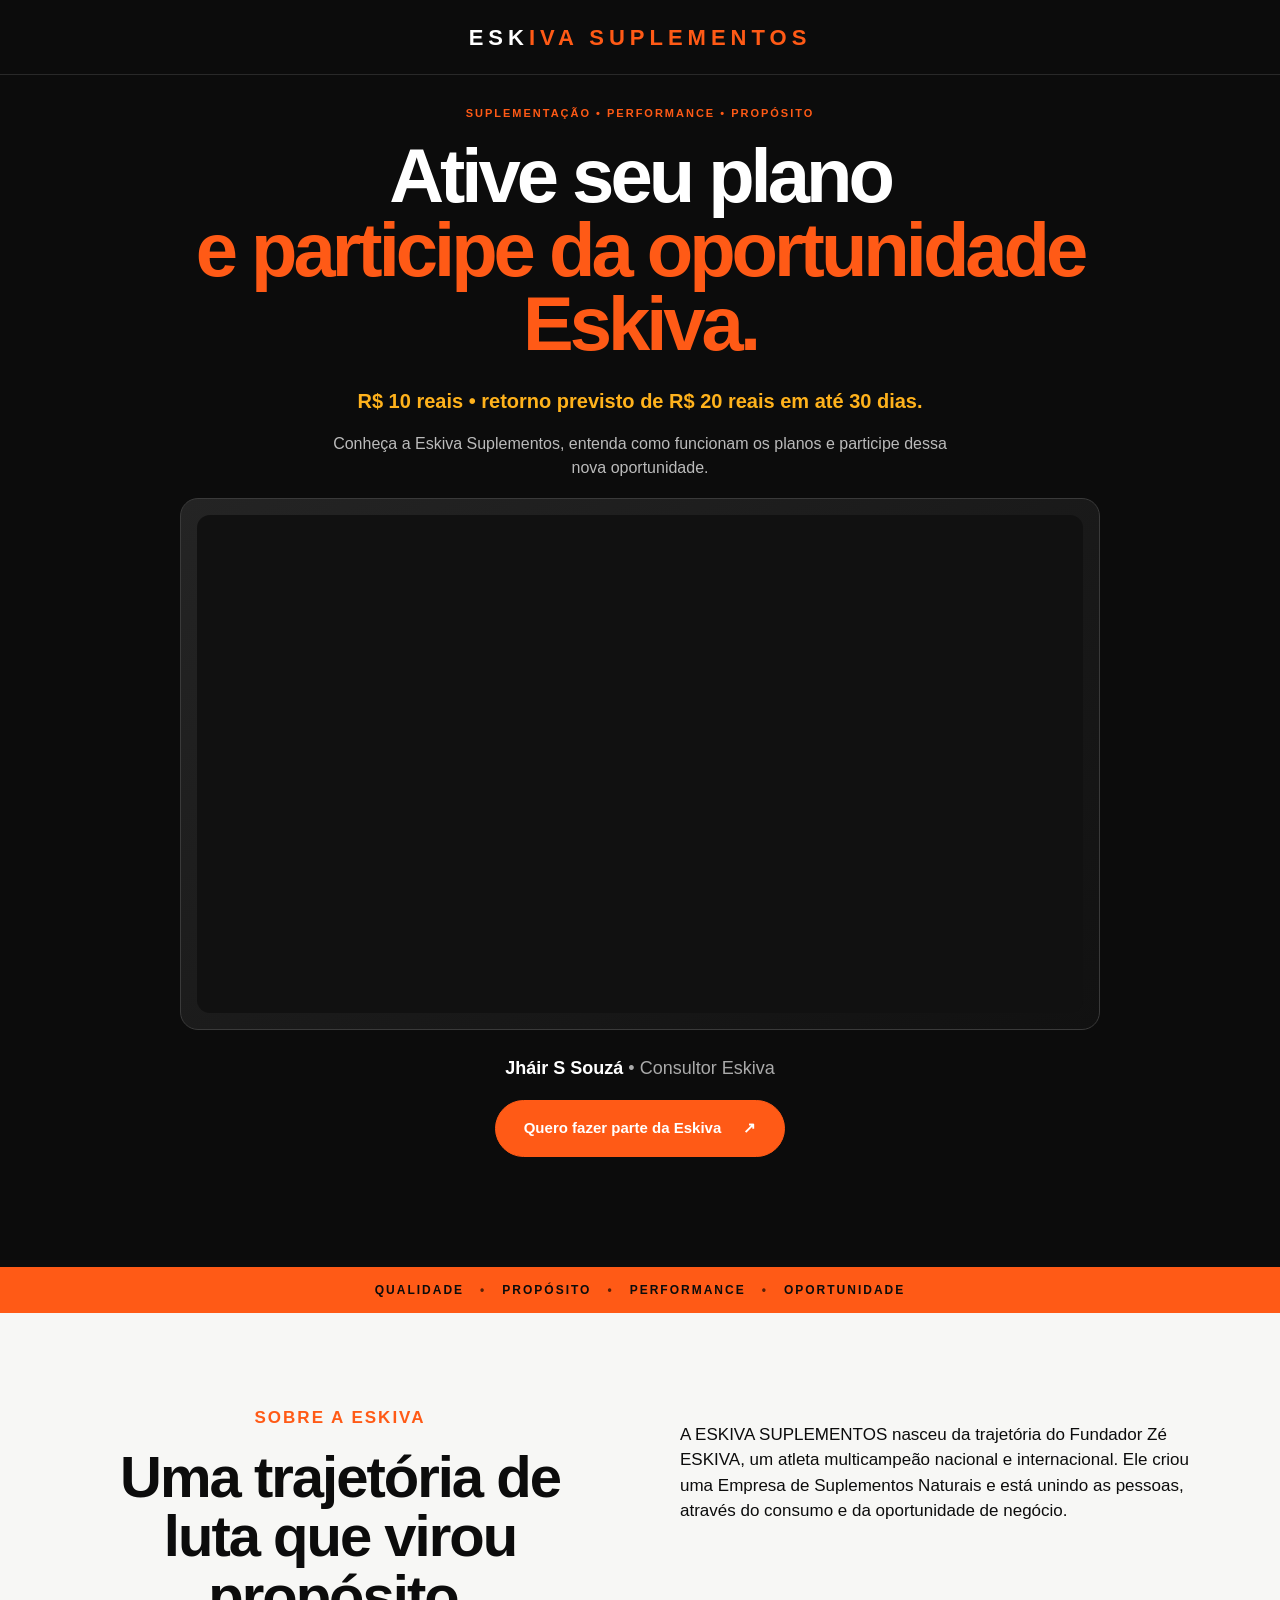
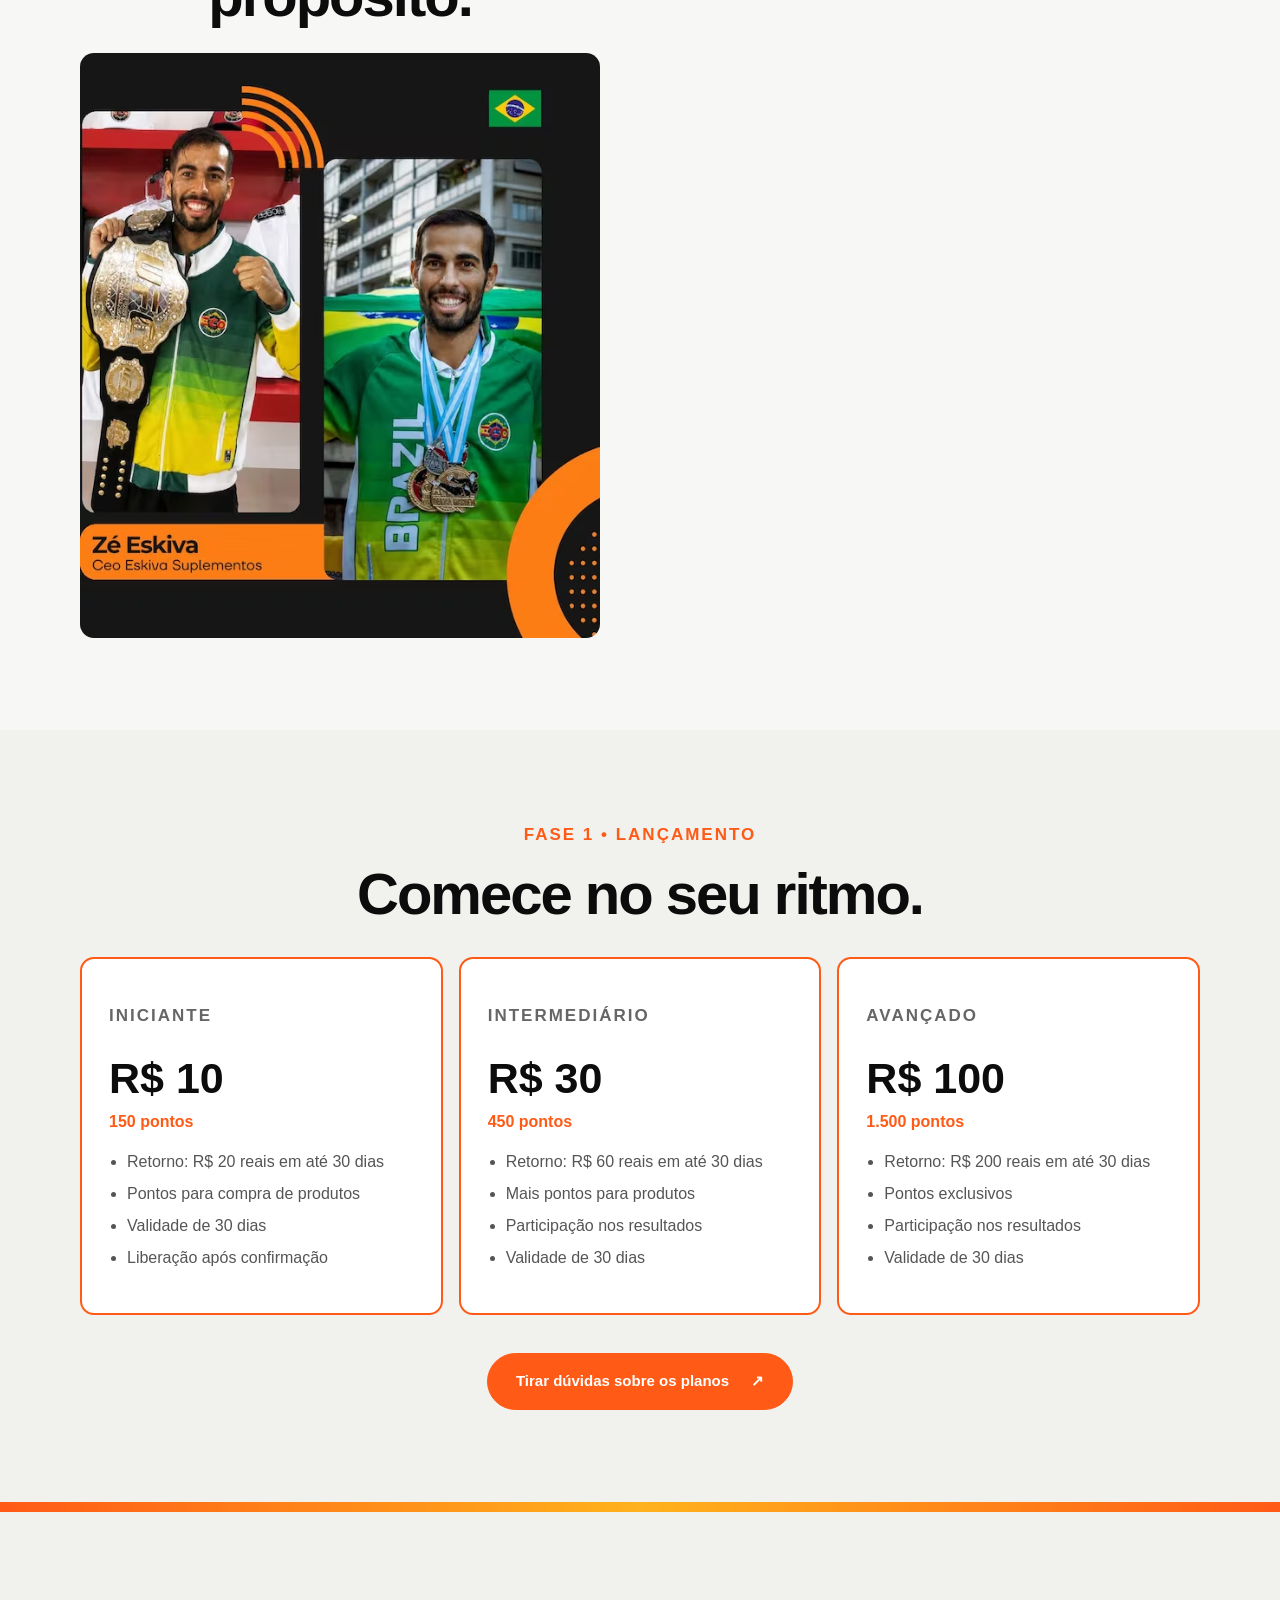
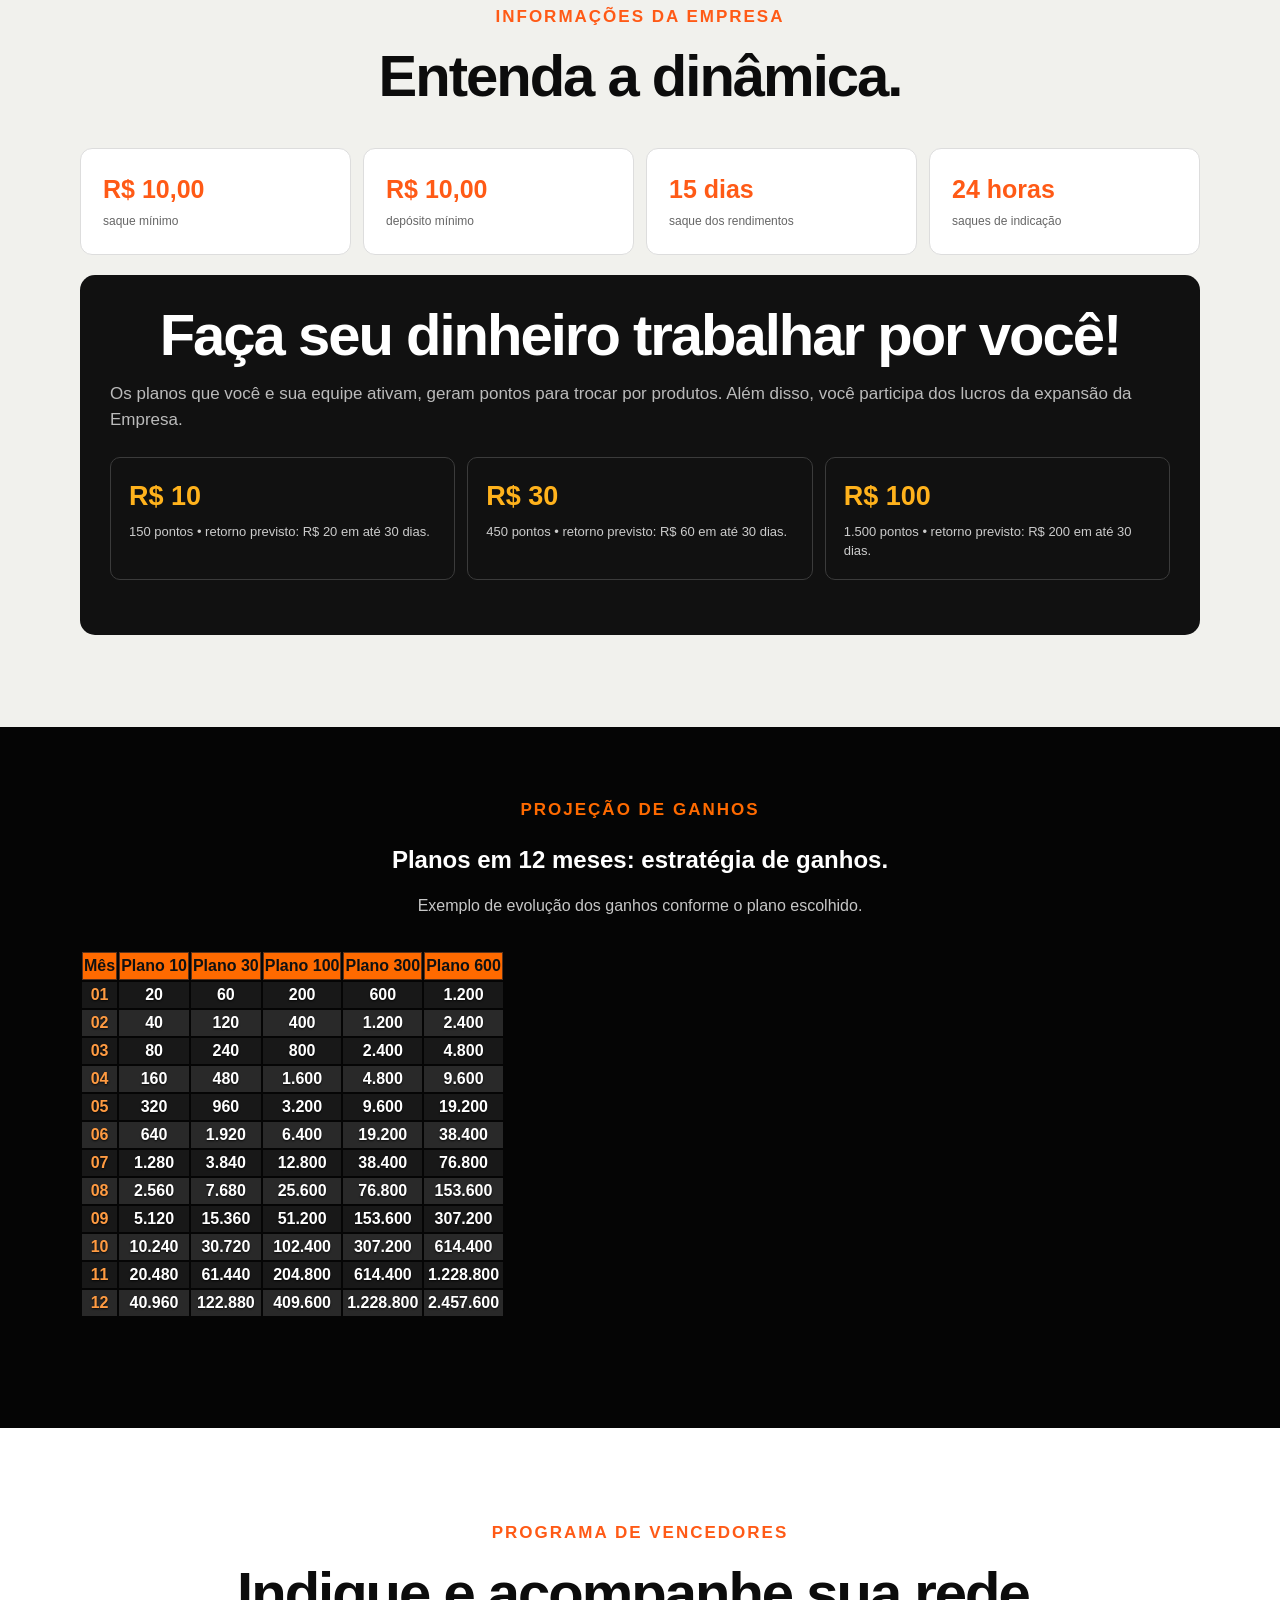
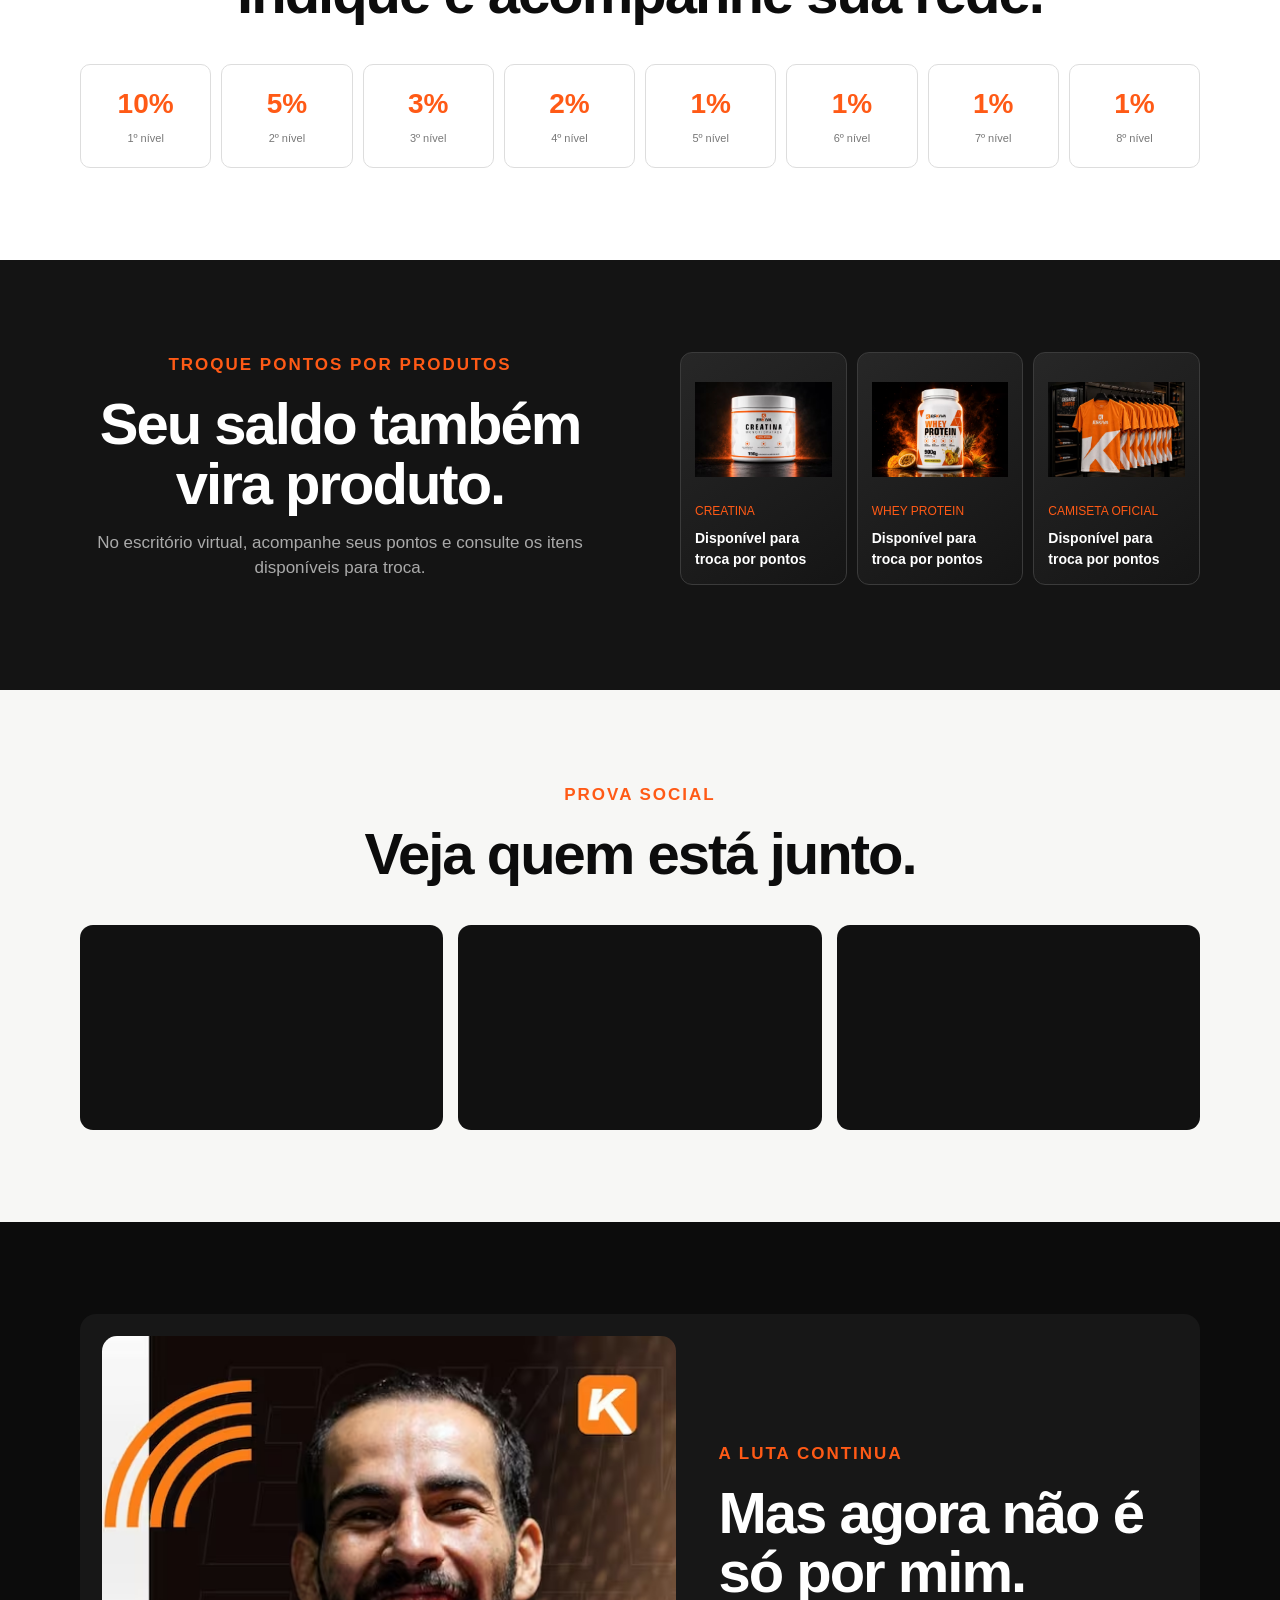
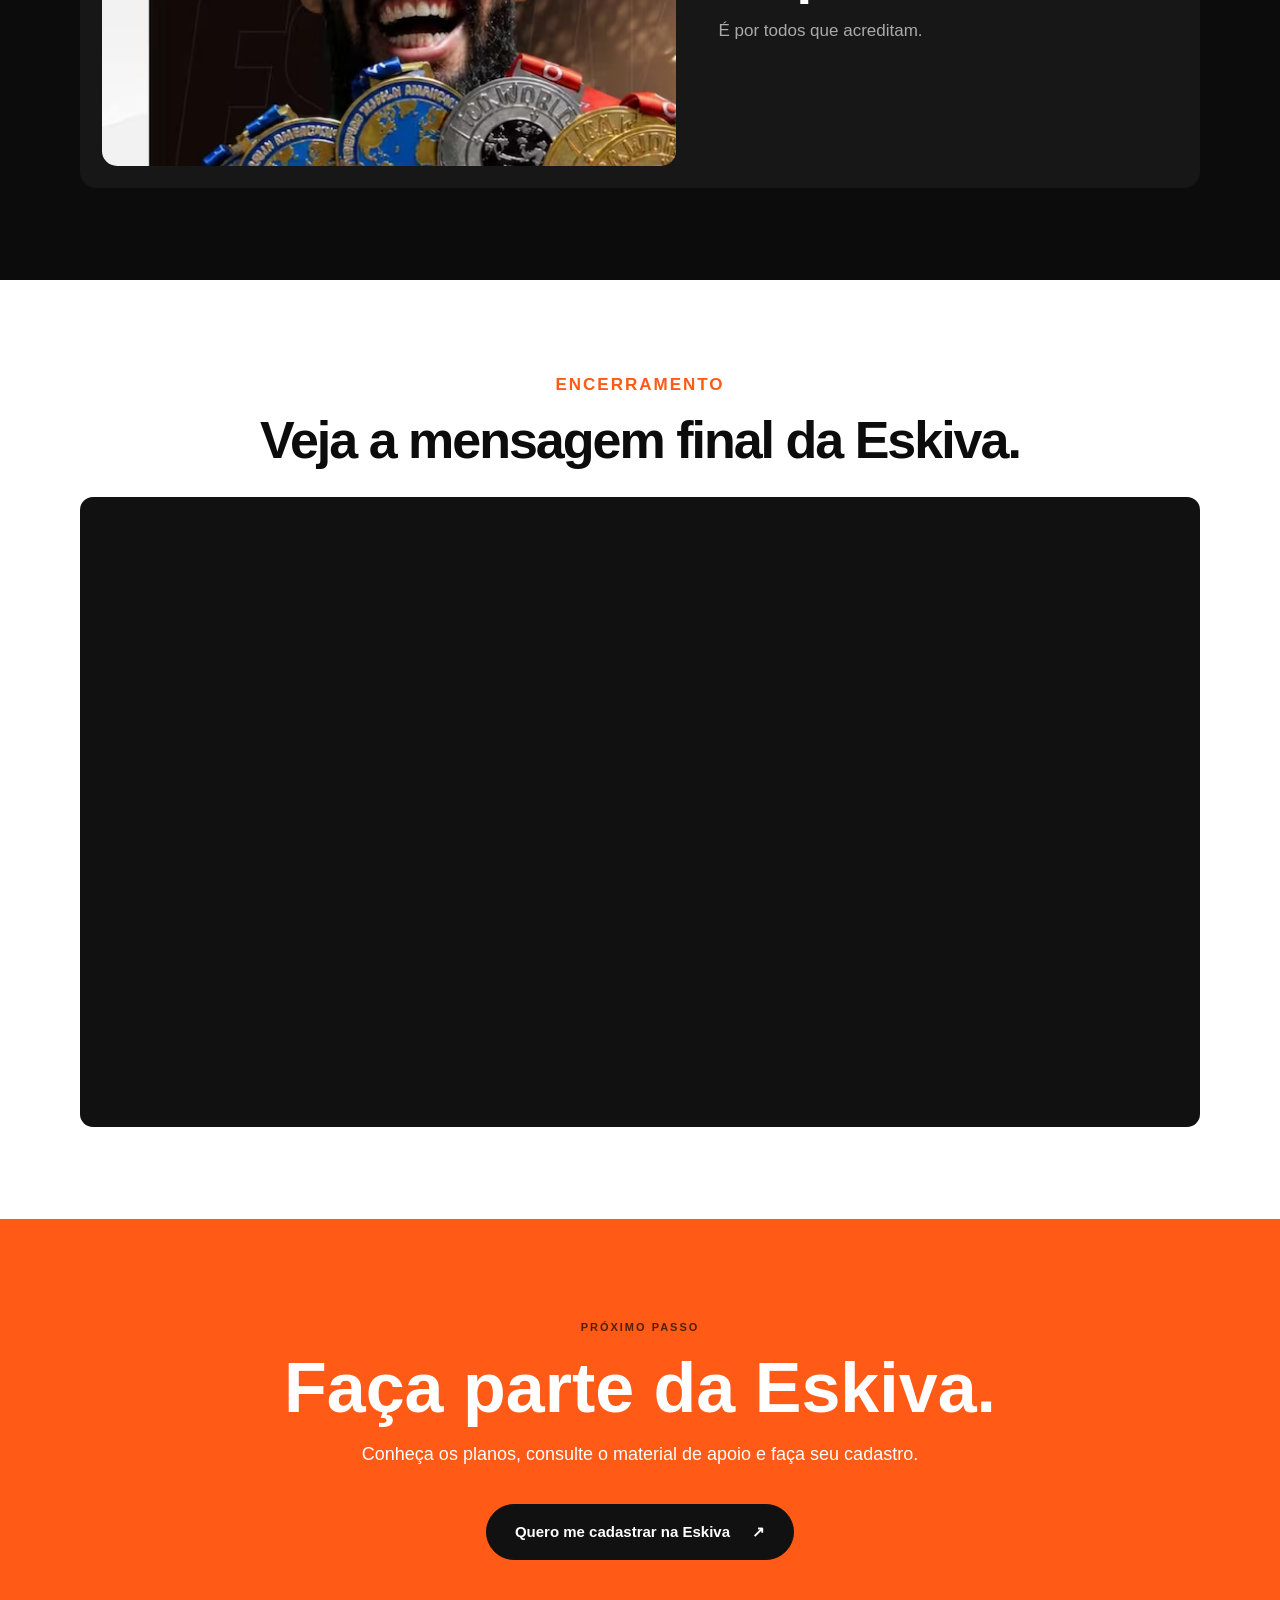
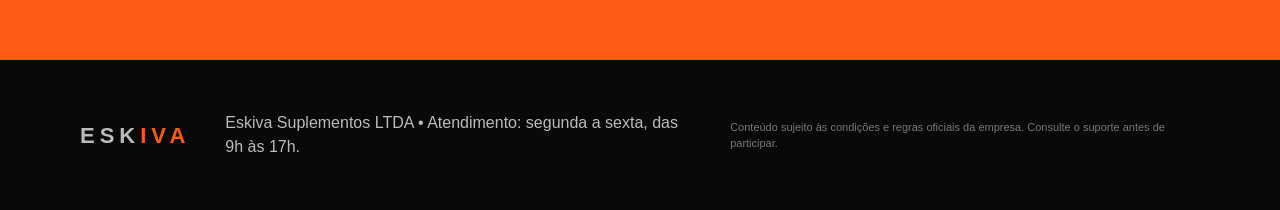
==== commit 07476c31: "Att e novos membros" ====
--- a/jhair/index.html
+++ b/jhair/index.html
@@ -8,6 +8,7 @@
   <meta name="description"
     content="Conheça a Eskiva Suplementos, seus produtos, planos, pontos e programa de indicação.">
   <link rel="stylesheet" href="../css/style.css">
+  <meta property="og:image" content="https://consultoreskiva.netlify.app/imagens/secao/mostrar-wpp.jpg">
 </head>
 
 <body>
@@ -20,7 +21,7 @@
         <div class="hero-intro">
           <p class="eyebrow">SUPLEMENTAÇÃO • PERFORMANCE • PROPÓSITO</p>
           <h1>Ative seu plano<br><em>e participe da oportunidade Eskiva.</em></h1>
-          <p class="plan-highlight">R$ 10 reais • retorno previsto de R$ 20 reais em até 30 dias</p>
+          <p class="plan-highlight">R$ 10 reais • retorno previsto de R$ 20 reais em até 30 dias.</p>
           
           <p class="hero-caption">Conheça a Eskiva Suplementos, entenda como funcionam os planos e participe dessa nova
             oportunidade.</p>
@@ -46,7 +47,7 @@
       <div class="container two-col">
         <div>
           <p class="eyebrow">SOBRE A ESKIVA</p>
-          <h2>Uma trajetória de luta que virou propósito.</h2><img class="about-photo" src="../imagens/ze-sobre.jpg"
+          <h2>Uma trajetória de luta que virou propósito.</h2><img class="about-photo" src="../imagens/secao/ze-sobre.avif"
             alt="Zé Eskiva em material institucional">
         </div>
         <div>
@@ -112,7 +113,7 @@
           <div><b>24 horas</b><span>saques de indicação</span></div>
         </div>
         <div class="return-box">
-          <h3>Faça seu dinheiro trabalhar por você!</h3>
+          <h2 class="titulo-dinheiro">Faça seu dinheiro trabalhar por você!</h2>
           <p>Os planos que você e sua equipe ativam, geram pontos para trocar por produtos. Além disso, você participa dos lucros da expansão da Empresa.</p>
           <div class="return-grid">
             <div><strong>R$ 10</strong><span>150 pontos • retorno previsto: R$ 20 em até 30 dias.</span></div>
@@ -122,21 +123,47 @@
         </div>
       </div>
     </section>
-    <section class="section dark rules">
-      <div class="container two-col">
-        <div>
-          <p class="eyebrow">REGRAS DE NEGÓCIO</p>
-          <h2>Participe e acompanhe seus pontos.</h2>
-          <p class="muted">Ao adquirir um plano, você recebe pontos para trocar por produtos no escritório virtual.</p>
-        </div>
-        <div class="earning-card"><small>EXEMPLO DO MATERIAL</small>
-          <div class="earning-line"><span>Plano pago</span><b>R$ 300</b></div>
-          <div class="earning-line"><span>4.500 pontos</span><b>liberação imediata</b></div>
-          <div class="earning-total">Consulte o material de apoio para mais informações.</div>
-          
-        </div>
-      </div>
-    </section>
+    <section class="projecao-section">
+  <div class="container">
+    <span class="section-label">PROJEÇÃO DE GANHOS</span>
+
+    <h2>Planos em 12 meses: estratégia de ganhos.</h2>
+
+    <p class="projecao-subtitulo">
+      Exemplo de evolução dos ganhos conforme o plano escolhido.
+    </p>
+
+    <div class="tabela-projecao-container">
+      <table class="tabela-projecao">
+        <thead>
+          <tr>
+            <th>Mês</th>
+            <th>Plano 10</th>
+            <th>Plano 30</th>
+            <th>Plano 100</th>
+            <th>Plano 300</th>
+            <th>Plano 600</th>
+          </tr>
+        </thead>
+
+        <tbody>
+          <tr><td>01</td><td>20</td><td>60</td><td>200</td><td>600</td><td>1.200</td></tr>
+          <tr><td>02</td><td>40</td><td>120</td><td>400</td><td>1.200</td><td>2.400</td></tr>
+          <tr><td>03</td><td>80</td><td>240</td><td>800</td><td>2.400</td><td>4.800</td></tr>
+          <tr><td>04</td><td>160</td><td>480</td><td>1.600</td><td>4.800</td><td>9.600</td></tr>
+          <tr><td>05</td><td>320</td><td>960</td><td>3.200</td><td>9.600</td><td>19.200</td></tr>
+          <tr><td>06</td><td>640</td><td>1.920</td><td>6.400</td><td>19.200</td><td>38.400</td></tr>
+          <tr><td>07</td><td>1.280</td><td>3.840</td><td>12.800</td><td>38.400</td><td>76.800</td></tr>
+          <tr><td>08</td><td>2.560</td><td>7.680</td><td>25.600</td><td>76.800</td><td>153.600</td></tr>
+          <tr><td>09</td><td>5.120</td><td>15.360</td><td>51.200</td><td>153.600</td><td>307.200</td></tr>
+          <tr><td>10</td><td>10.240</td><td>30.720</td><td>102.400</td><td>307.200</td><td>614.400</td></tr>
+          <tr><td>11</td><td>20.480</td><td>61.440</td><td>204.800</td><td>614.400</td><td>1.228.800</td></tr>
+          <tr><td>12</td><td>40.960</td><td>122.880</td><td>409.600</td><td>1.228.800</td><td>2.457.600</td></tr>
+        </tbody>
+      </table>
+    </div>
+  </div>
+</section>
     <section class="section levels">
       <div class="container">
         <div class="section-heading">
@@ -165,11 +192,11 @@
           <p class="muted">No escritório virtual, acompanhe seus pontos e consulte os itens disponíveis para troca.</p>
         </div>
         <div class="point-products">
-          <div class="mini-product"><img src="../imagens/produtos/creatina.png"
+          <div class="mini-product"><img src="../imagens/produtos/creatina.avif"
               alt="Creatina Eskiva"><span>CREATINA</span><b>Disponível para troca por pontos</b></div>
-          <div class="mini-product"><img src="../imagens/produtos/whey.png" alt="Whey Protein Eskiva"><span>WHEY
+          <div class="mini-product"><img src="../imagens/produtos/whey.avif" alt="Whey Protein Eskiva"><span>WHEY
               PROTEIN</span><b>Disponível para troca por pontos</b></div>
-          <div class="mini-product"><img src="../imagens/produtos/camiseta.png"
+          <div class="mini-product"><img src="../imagens/produtos/camiseta.avif"
               alt="Camiseta oficial Eskiva"><span>CAMISETA OFICIAL</span><b>Disponível para troca por pontos</b></div>
         </div>
       </div>
@@ -199,7 +226,7 @@
       </div>
     </section>
     <section class="section visual-dark">
-      <div class="container visual-card reverse"><img src="../imagens/ze-final.jpg" alt="Zé Eskiva com suas medalhas">
+      <div class="container visual-card reverse"><img src="../imagens/secao/ze-final.avif" alt="Zé Eskiva com suas medalhas">
         <div>
           <p class="eyebrow">A LUTA CONTINUA</p>
           <h2>Mas agora não é só por mim.</h2>
--- a/css/style.css
+++ b/css/style.css
@@ -385,10 +385,11 @@
 
 .about-photo {
   width: 100%;
-  max-height: 280px;
-  object-fit: cover;
+  height: auto;
+  max-height: none;
+  object-fit: contain;
   border-radius: 14px;
-  margin-top: 28px
+  margin-top: 28px;
 }
 
 .visual-dark .visual-card img {
@@ -984,3 +985,169 @@
 }
 }
 
+@media (max-width: 700px) {
+  .tabela-projecao-container {
+    overflow: hidden;
+    border-radius: 10px;
+  }
+
+  .tabela-projecao {
+    display: table;
+    width: 100%;
+    min-width: 0;
+    table-layout: fixed;
+  }
+
+  .tabela-projecao thead {
+    display: table-header-group;
+  }
+
+  .tabela-projecao tbody {
+    display: table-row-group;
+  }
+
+  .tabela-projecao tr {
+    display: table-row;
+    margin: 0;
+    padding: 0;
+    border: none;
+  }
+
+  .tabela-projecao th,
+  .tabela-projecao td {
+    display: table-cell;
+    width: auto;
+    padding: 8px 2px;
+    font-size: 0.69rem !important;
+    line-height: 1.15;
+    white-space: normal;
+    overflow-wrap: anywhere;
+    text-align: center;
+    opacity: 1;
+  }
+
+  .tabela-projecao th {
+    font-size: 0.69rem !important;
+    padding: 9px 2px;
+  }
+
+  .tabela-projecao td {
+    color: #fff;
+    background: transparent;
+  }
+
+  .tabela-projecao td:first-child {
+    color: #ff9b42;
+    font-weight: 700;
+    background: transparent;
+  }
+
+  .tabela-projecao td::before {
+    content: none !important;
+  }
+}
+
+/* Ajuste visual da tabela de projeção */
+.tabela-projecao th {
+  background: #ff6a00 !important;
+  color: #111 !important;
+  font-weight: 800 !important;
+  text-align: center;
+  vertical-align: middle;
+  border: 1px solid #111;
+  text-shadow: none;
+}
+
+.tabela-projecao td {
+  color: #ffffff !important;
+  font-weight: 700 !important;
+  opacity: 1 !important;
+  text-align: center;
+  vertical-align: middle;
+  text-shadow: 0 1px 2px rgba(0, 0, 0, 0.8);
+}
+
+.tabela-projecao td:first-child {
+  color: #ff9b42 !important;
+  font-weight: 800 !important;
+}
+
+.tabela-projecao tbody tr:nth-child(odd) {
+  background: #181818 !important;
+}
+
+.tabela-projecao tbody tr:nth-child(even) {
+  background: #292929 !important;
+}
+
+.tabela-projecao th,
+.tabela-projecao td {
+  border-color: #5a321b !important;
+}
+
+.projecao-section {
+  background: #050505 !important;
+  color: #ffffff;
+}
+
+.projecao-section h2 {
+  color: #ffffff;
+}
+
+.projecao-section .projecao-subtitulo {
+  color: #d6d6d6;
+}
+
+.projecao-section {
+  padding: 70px 0 100px;
+}
+
+.projecao-section .section-label {
+  color: #ff6a00;
+  text-align: left;
+  font-weight: 800;
+  letter-spacing: 2px;
+}
+
+.projecao-section h2 {
+  margin: 0 auto 14px;
+  color: #ff6a00;
+  text-align: center;
+}
+
+.projecao-section .projecao-subtitulo {
+  margin: 0 auto 32px;
+  color: #d6d6d6;
+  text-align: center;
+}
+
+.projecao-section .tabela-projecao-container {
+  margin-bottom: 10px;
+}
+
+.projecao-section .section-label {
+  display: block;
+  margin-bottom: 20px;
+  color: #ff6a00 !important;
+  text-align: center !important;
+  font-size: 17px !important;
+}
+
+.projecao-section h2 {
+  width: 100%;
+  margin: 0 auto 16px;
+  color: #ffffff !important;
+  text-align: center !important;
+}
+
+.projecao-section .projecao-subtitulo {
+  width: 100%;
+  margin: 0 auto 32px;
+  color: #c7c7c7 !important;
+  text-align: center !important;
+}
+
+.titulo-dinheiro {
+  text-align: center !important;
+  color: #ffffff;
+}
